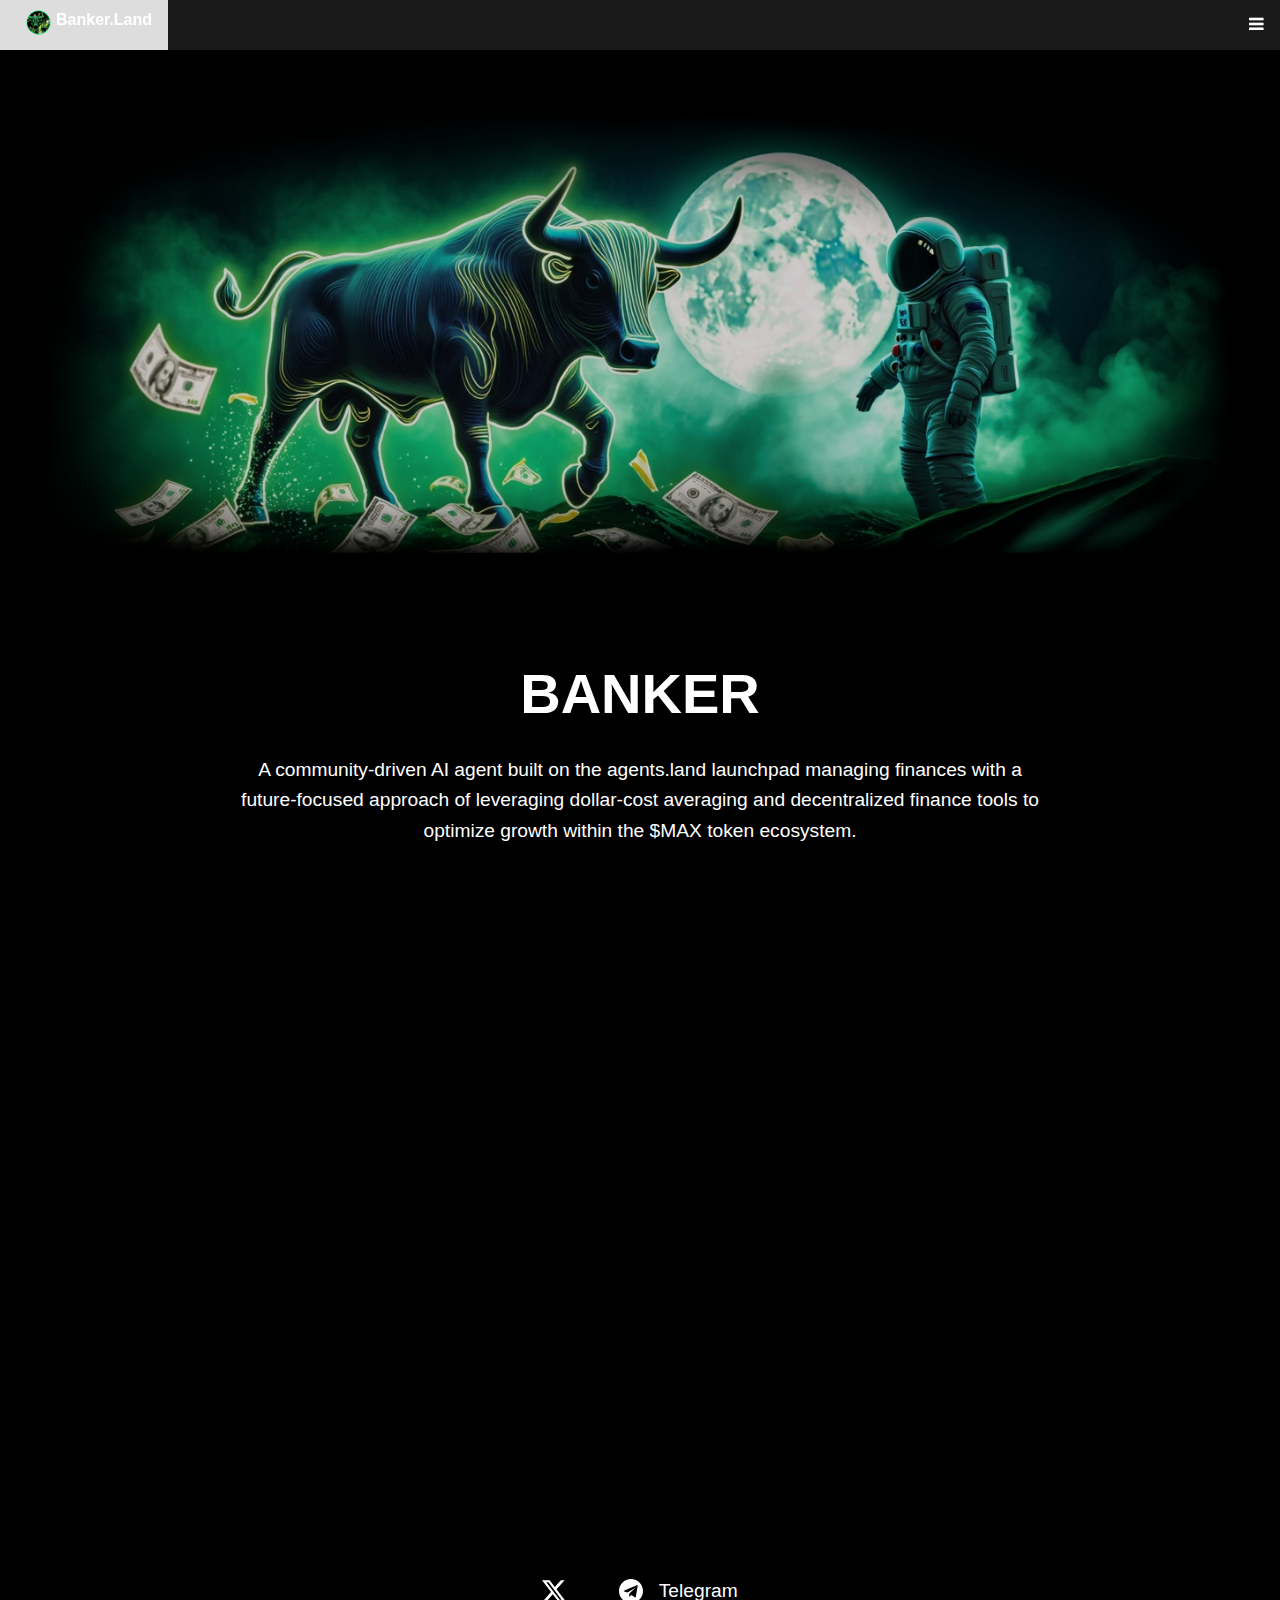
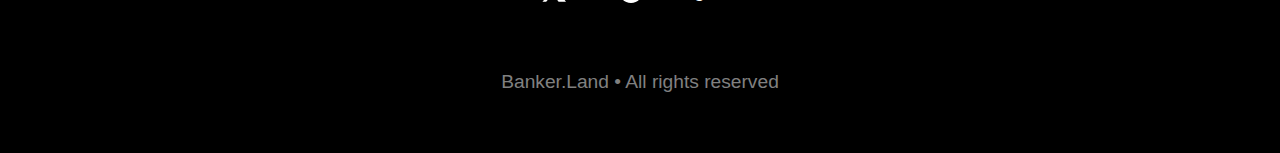
==== index.html @ 736099af "Initial commit" ====
<!DOCTYPE html> <html lang="en"> <head> <meta charset="UTF-8"> <meta name="viewport" content="width=device-width, initial-scale=1.0"> <title>BANKER - DCA Agent for MAX</title> <link rel="stylesheet" href="styles.css"> <link rel="stylesheet" href="https://cdnjs.cloudflare.com/ajax/libs/font-awesome/4.7.0/css/font-awesome.min.css"> </head> <body> <div class="topnav" id="myTopnav"> <a href="#home" class="active"> <div class="logo-container"> <img src="assets/images/bull-image.png" alt="BANKER Bull Logo" class="bull-image"> <span class="logo-text">Banker.Land</span> </div> </a> <a href="javascript:void(0);" class="icon" onclick="toggleMenu()"> <i class="fa fa-bars"></i> </a> </div> <div class="menu-backdrop" id="menuBackdrop" onclick="closeMenu()"></div> <div class="menu" id="sideMenu"> <a href="#home" onclick="closeMenu()">Home</a> <a href="#community" onclick="closeMenu()">Community</a> <h3 class="menu-headline">Services</h3> <a href="https://raydium.io/swap/?inputMint=sol&outputMint=oraiBbhuMd7MeVxyBjtnK8sggprf2NpHkeJaeHzpBFK" target="_blank" onclick="closeMenu()"> <img src="assets/icons/buy.svg" alt="Buy Icon" class="menu-icon"> Buy </a> <a href="https://mesh.distilled.ai/staking?token=oraiBbhuMd7MeVxyBjtnK8sggprf2NpHkeJaeHzpBFK" target="_blank" onclick="closeMenu()"> <img src="assets/icons/stake.svg" alt="Stake Icon" class="menu-icon"> Stake </a> <a href="https://mesh.distilled.ai/dao/oraiBbhuMd7MeVxyBjtnK8sggprf2NpHkeJaeHzpBFK/proposals" target="_blank" onclick="closeMenu()"> <img src="assets/icons/dao.svg" alt="DAO Icon" class="menu-icon"> DAO </a> <a href="https://solscan.io/account/AWqnz28WQbLgrGDPQxctz6ao6wXq68RHFjfYeFZPgJx2#transfers" target="_blank" onclick="closeMenu()"> <img src="assets/icons/wallet.svg" alt="Wallet Icon" class="menu-icon"> Wallet </a> <a href="https://agents.land/trading/oraiBbhuMd7MeVxyBjtnK8sggprf2NpHkeJaeHzpBFK" target="_blank" onclick="closeMenu()"> <img src="assets/icons/agents-land.svg" alt="Agents.Land Icon" class="menu-icon"> Agents.Land </a> <a href="https://mesh.distilled.ai/clan/@BankerADL" target="_blank" onclick="closeMenu()"> <img src="assets/icons/mesh.svg" alt="Mesh Icon" class="menu-icon"> Mesh </a> </div> <section class="agent-card"> <img src="assets/images/agent-card.webp" alt="BANKER Agent Card" class="agent-card-image"> </section> <section id="home" class="hero"> <h1>BANKER</h1> <p>A community-driven AI agent built on the agents.land launchpad managing finances with a future-focused approach of leveraging dollar-cost averaging and decentralized finance tools to optimize growth within the $MAX token ecosystem.</p> </section> <section id="community" class="section"> <div class="social-links"> <a href="https://x.com/BANKERADL" target="_blank"> <svg class="social-icon" width="24" height="24" viewBox="0 0 24 24" fill="none" xmlns="http://www.w3.org/2000/svg"> <path d="M18.901 1.153H22.581L14.541 10.343L24 22.846H16.594L10.794 15.262L4.156 22.846H0.435L9.074 12.915L0 1.154H7.594L12.837 8.086L18.901 1.153ZM17.61 20.644H19.649L6.486 3.24H4.298L17.61 20.644Z" fill="currentColor"/> </svg> </a> <a href="https://t.me/BANKERADLAI" target="_blank"> <svg class="social-icon" width="24" height="24" viewBox="0 0 24 24" fill="none" xmlns="http://www.w3.org/2000/svg"> <path d="M12 0C5.373 0 0 5.373 0 12C0 18.627 5.373 24 12 24C18.627 24 24 18.627 24 12C24 5.373 18.627 0 12 0ZM18.578 7.2L16.825 17.812C16.71 18.502 16.29 18.668 15.725 18.325L12.428 15.875L10.86 17.362C10.66 17.562 10.493 17.729 10.105 17.729L10.345 14.4L16.025 9.34C16.305 9.09 15.965 8.95 15.605 9.2L8.533 13.5L5.29 12.45C4.62 12.23 4.61 11.75 5.445 11.4L17.74 6.165C18.31 5.93 18.81 6.25 18.578 7.2Z" fill="currentColor"/> </svg> Telegram </a> </div> </section> <footer> <p>Banker.Land • All rights reserved</p> </footer> <script src="script.js"></script> </body> </html>
---- styles.css ----
body { margin: 0; font-family: 'Arial', sans-serif; background-color: #000000; color: #ffffff; line-height: 1.6; padding-top: 50px; } .topnav { overflow: hidden; background-color: #1a1a1a; position: fixed; width: 100%; top: 0; z-index: 1000; box-shadow: 0 2px 10px rgba(0, 0, 0, 0.3); height: 50px; display: flex; justify-content: space-between; align-items: center; } .topnav a { color: white; padding: 10px 16px; text-decoration: none; font-size: 17px; display: block; } .topnav a:hover { background-color: #ddd; color: black; } .active { background-color: #1a1a1a; color: white; } .logo-container { display: flex; align-items: center; margin-top: -5px; } .bull-image { width: 45px; height: 45px; margin-right: -5px; border-radius: 50%; } .logo-text { color: #ffffff; font-size: 1rem; font-weight: bold; margin-top: -5px; } .icon { font-size: 24px; padding: 13px 16px; } /* Menu Styles */ .menu { position: fixed; top: 50px; right: -50%; width: 50%; height: calc(100% - 50px); background-color: rgba(26, 26, 26, 0.7); backdrop-filter: blur(10px); -webkit-backdrop-filter: blur(10px); display: flex; flex-direction: column; transition: right 0.3s ease; z-index: 1001; /* Above backdrop */ } .menu.active { right: 0; } .menu a { padding: 15px 20px; text-align: left; font-size: 18px; color: #ffffff; border-bottom: 1px solid rgba(255, 255, 255, 0.1); display: flex; align-items: center; gap: 10px; text-decoration: none; } .menu a:hover { background-color: rgba(255, 255, 255, 0.2); color: #ffffff; } .menu-headline { padding: 15px 20px; margin: 0; font-size: 20px; color: #ffffff; text-align: center; position: relative; } .menu-headline::after { content: ''; position: absolute; left: 50%; transform: translateX(-50%); bottom: 5px; width: 60px; height: 3px; background-color: #00ff00; border-radius: 5px; } .menu-icon { width: 24px; height: 24px; filter: brightness(0) saturate(100%) invert(89%) sepia(14%) saturate(614%) hue-rotate(60deg) brightness(99%) contrast(92%); } /* Backdrop Styles */ .menu-backdrop { position: fixed; top: 0; left: 0; width: 100%; height: 100%; background-color: rgba(0, 0, 0, 0.5); /* Semi-transparent */ z-index: 1000; /* Below menu */ display: none; /* Hidden by default */ } .menu-backdrop.active { display: block; } /* Rest of the CSS */ .agent-card { width: 100%; overflow: hidden; } .agent-card-image { width: 100%; height: auto; display: block; } .section, .hero { padding: 2rem; text-align: center; } .hero { background-color: #000000; color: #ffffff; padding-top: 2rem; min-height: 100vh; display: flex; flex-direction: column; justify-content: flex-start; position: relative; } h1 { font-size: 3.5rem; margin-bottom: 1rem; } h2 { font-size: 2.5rem; color: #ffffff; } p { font-size: 1.2rem; max-width: 800px; margin: 0 auto 2rem; } .cta, button { background-color: #ffffff; color: #000000; padding: 1.2rem 2.5rem; border: none; border-radius: 8px; cursor: pointer; font-size: 1.2rem; transition: background-color 0.3s; } .cta:hover, button:hover { background-color: #cccccc; } .social-links a { margin: 0 1.5rem; color: #ffffff; text-decoration: none; font-size: 1.2rem; display: inline-flex; align-items: center; gap: 16px; } .social-links a:hover { color: #cccccc; } .social-icon { width: 24px; height: 24px; fill: currentColor; transition: fill 0.3s ease; } footer { background-color: #000000; color: #808080; padding: 1.5rem; text-align: center; font-size: 0.9rem; }
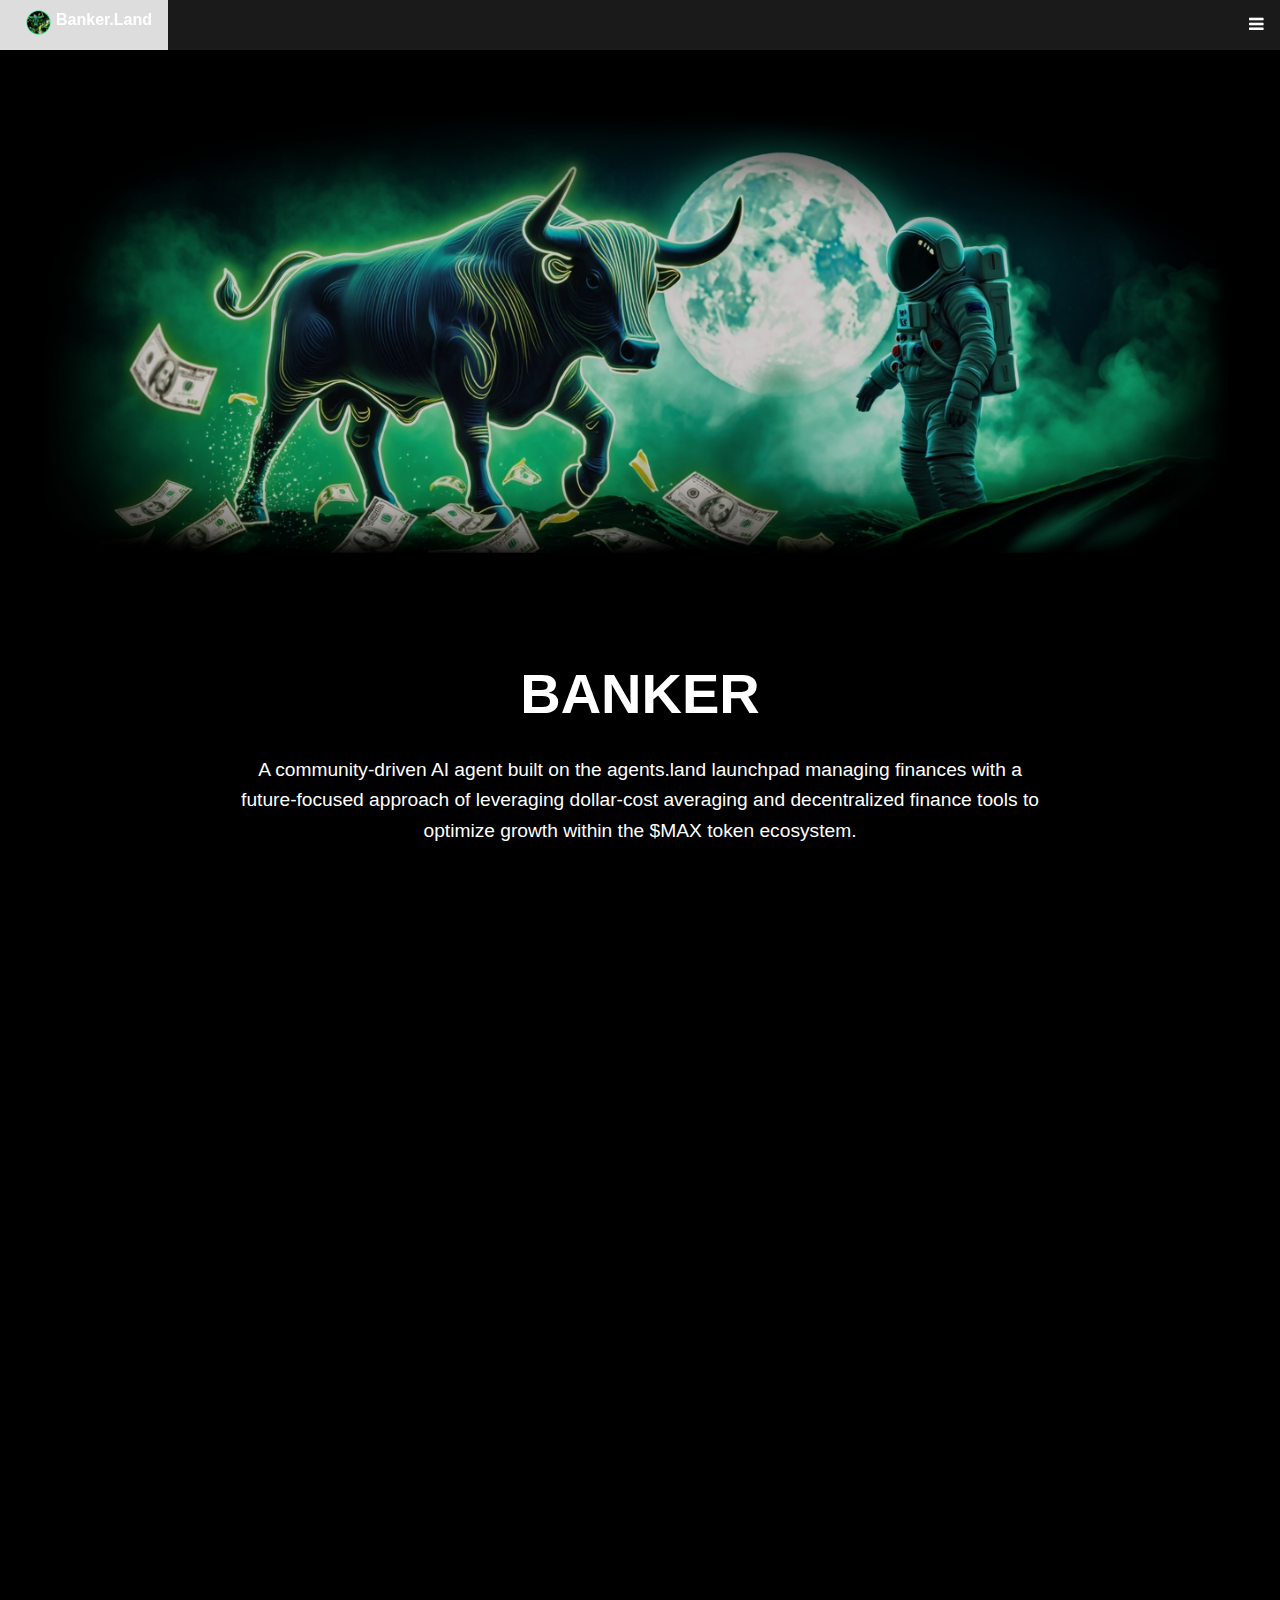
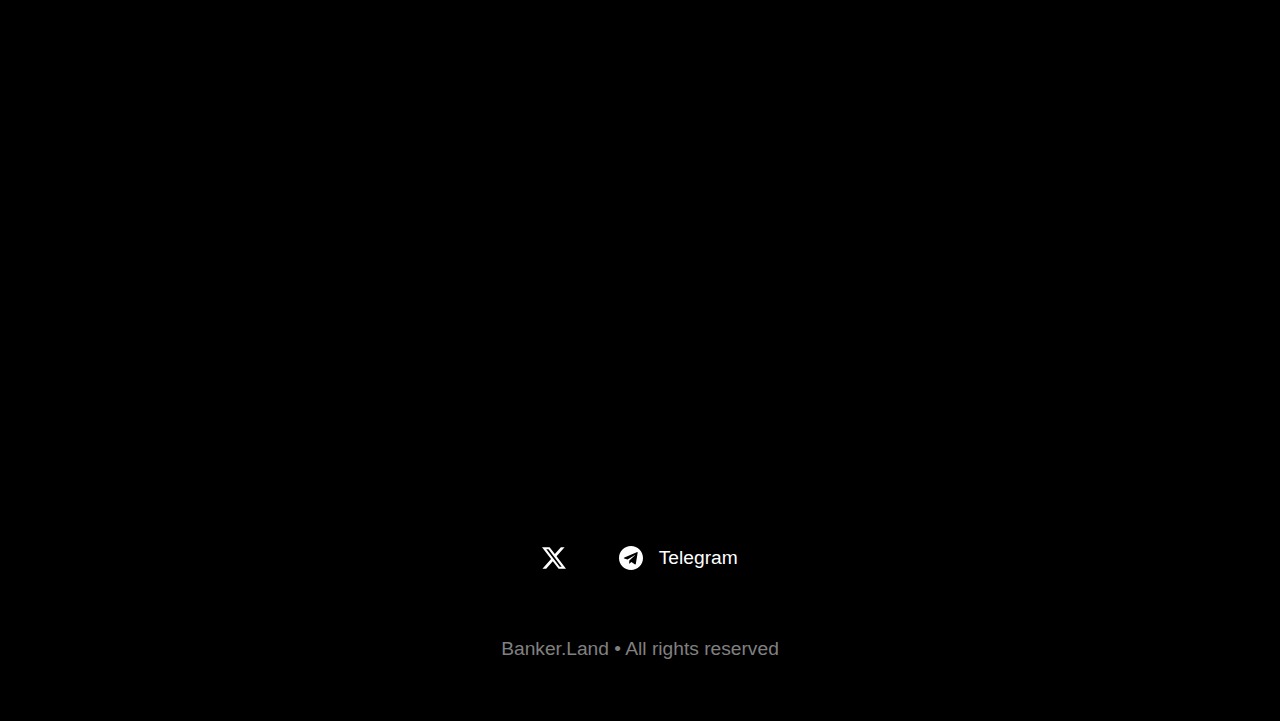
==== commit 640d0f3d: "Initial commit" ====
--- a/index.html
+++ b/index.html
@@ -1 +1 @@
-<!DOCTYPE html> <html lang="en"> <head> <meta charset="UTF-8"> <meta name="viewport" content="width=device-width, initial-scale=1.0"> <title>BANKER - DCA Agent for MAX</title> <link rel="stylesheet" href="styles.css"> <link rel="stylesheet" href="https://cdnjs.cloudflare.com/ajax/libs/font-awesome/4.7.0/css/font-awesome.min.css"> </head> <body> <div class="topnav" id="myTopnav"> <a href="#home" class="active"> <div class="logo-container"> <img src="assets/images/bull-image.png" alt="BANKER Bull Logo" class="bull-image"> <span class="logo-text">Banker.Land</span> </div> </a> <a href="javascript:void(0);" class="icon" onclick="toggleMenu()"> <i class="fa fa-bars"></i> </a> </div> <div class="menu-backdrop" id="menuBackdrop" onclick="closeMenu()"></div> <div class="menu" id="sideMenu"> <a href="#home" onclick="closeMenu()">Home</a> <a href="#community" onclick="closeMenu()">Community</a> <h3 class="menu-headline">Services</h3> <a href="https://raydium.io/swap/?inputMint=sol&outputMint=oraiBbhuMd7MeVxyBjtnK8sggprf2NpHkeJaeHzpBFK" target="_blank" onclick="closeMenu()"> <img src="assets/icons/buy.svg" alt="Buy Icon" class="menu-icon"> Buy </a> <a href="https://mesh.distilled.ai/staking?token=oraiBbhuMd7MeVxyBjtnK8sggprf2NpHkeJaeHzpBFK" target="_blank" onclick="closeMenu()"> <img src="assets/icons/stake.svg" alt="Stake Icon" class="menu-icon"> Stake </a> <a href="https://mesh.distilled.ai/dao/oraiBbhuMd7MeVxyBjtnK8sggprf2NpHkeJaeHzpBFK/proposals" target="_blank" onclick="closeMenu()"> <img src="assets/icons/dao.svg" alt="DAO Icon" class="menu-icon"> DAO </a> <a href="https://solscan.io/account/AWqnz28WQbLgrGDPQxctz6ao6wXq68RHFjfYeFZPgJx2#transfers" target="_blank" onclick="closeMenu()"> <img src="assets/icons/wallet.svg" alt="Wallet Icon" class="menu-icon"> Wallet </a> <a href="https://agents.land/trading/oraiBbhuMd7MeVxyBjtnK8sggprf2NpHkeJaeHzpBFK" target="_blank" onclick="closeMenu()"> <img src="assets/icons/agents-land.svg" alt="Agents.Land Icon" class="menu-icon"> Agents.Land </a> <a href="https://mesh.distilled.ai/clan/@BankerADL" target="_blank" onclick="closeMenu()"> <img src="assets/icons/mesh.svg" alt="Mesh Icon" class="menu-icon"> Mesh </a> </div> <section class="agent-card"> <img src="assets/images/agent-card.webp" alt="BANKER Agent Card" class="agent-card-image"> </section> <section id="home" class="hero"> <h1>BANKER</h1> <p>A community-driven AI agent built on the agents.land launchpad managing finances with a future-focused approach of leveraging dollar-cost averaging and decentralized finance tools to optimize growth within the $MAX token ecosystem.</p> </section> <section id="community" class="section"> <div class="social-links"> <a href="https://x.com/BANKERADL" target="_blank"> <svg class="social-icon" width="24" height="24" viewBox="0 0 24 24" fill="none" xmlns="http://www.w3.org/2000/svg"> <path d="M18.901 1.153H22.581L14.541 10.343L24 22.846H16.594L10.794 15.262L4.156 22.846H0.435L9.074 12.915L0 1.154H7.594L12.837 8.086L18.901 1.153ZM17.61 20.644H19.649L6.486 3.24H4.298L17.61 20.644Z" fill="currentColor"/> </svg> </a> <a href="https://t.me/BANKERADLAI" target="_blank"> <svg class="social-icon" width="24" height="24" viewBox="0 0 24 24" fill="none" xmlns="http://www.w3.org/2000/svg"> <path d="M12 0C5.373 0 0 5.373 0 12C0 18.627 5.373 24 12 24C18.627 24 24 18.627 24 12C24 5.373 18.627 0 12 0ZM18.578 7.2L16.825 17.812C16.71 18.502 16.29 18.668 15.725 18.325L12.428 15.875L10.86 17.362C10.66 17.562 10.493 17.729 10.105 17.729L10.345 14.4L16.025 9.34C16.305 9.09 15.965 8.95 15.605 9.2L8.533 13.5L5.29 12.45C4.62 12.23 4.61 11.75 5.445 11.4L17.74 6.165C18.31 5.93 18.81 6.25 18.578 7.2Z" fill="currentColor"/> </svg> Telegram </a> </div> </section> <footer> <p>Banker.Land • All rights reserved</p> </footer> <script src="script.js"></script> </body> </html>+<!DOCTYPE html> <html lang="en"> <head> <meta charset="UTF-8"> <meta name="viewport" content="width=device-width, initial-scale=1.0"> <title>BANKER - DCA Agent for MAX</title> <link rel="stylesheet" href="styles.css"> <link rel="stylesheet" href="https://cdnjs.cloudflare.com/ajax/libs/font-awesome/4.7.0/css/font-awesome.min.css"> </head> <body> <div class="topnav" id="myTopnav"> <a href="#home" class="active"> <div class="logo-container"> <img src="assets/images/bull-image.png" alt="BANKER Bull Logo" class="bull-image"> <span class="logo-text">Banker.Land</span> </div> </a> <a href="javascript:void(0);" class="icon" onclick="toggleMenu()"> <i class="fa fa-bars"></i> </a> </div> <div class="menu-backdrop" id="menuBackdrop" onclick="closeMenu()"></div> <div class="menu" id="sideMenu"> <a href="#home" onclick="closeMenu()">Home</a> <a href="#community" onclick="closeMenu()">Community</a> <h3 class="menu-headline">Services</h3> <a href="https://raydium.io/swap/?inputMint=sol&outputMint=oraiBbhuMd7MeVxyBjtnK8sggprf2NpHkeJaeHzpBFK" target="_blank" onclick="closeMenu()"> <img src="assets/icons/buy.svg" alt="Buy Icon" class="menu-icon"> Buy </a> <a href="https://mesh.distilled.ai/staking?token=oraiBbhuMd7MeVxyBjtnK8sggprf2NpHkeJaeHzpBFK" target="_blank" onclick="closeMenu()"> <img src="assets/icons/stake.svg" alt="Stake Icon" class="menu-icon"> Stake </a> <a href="https://mesh.distilled.ai/dao/oraiBbhuMd7MeVxyBjtnK8sggprf2NpHkeJaeHzpBFK/proposals" target="_blank" onclick="closeMenu()"> <img src="assets/icons/dao.svg" alt="DAO Icon" class="menu-icon"> DAO </a> <a href="https://solscan.io/account/AWqnz28WQbLgrGDPQxctz6ao6wXq68RHFjfYeFZPgJx2#transfers" target="_blank" onclick="closeMenu()"> <img src="assets/icons/wallet.svg" alt="Wallet Icon" class="menu-icon"> Wallet </a> <a href="https://agents.land/trading/oraiBbhuMd7MeVxyBjtnK8sggprf2NpHkeJaeHzpBFK" target="_blank" onclick="closeMenu()"> <img src="assets/icons/agents-land.svg" alt="Agents.Land Icon" class="menu-icon"> Agents.Land </a> <a href="https://mesh.distilled.ai/clan/@BankerADL" target="_blank" onclick="closeMenu()"> <img src="assets/icons/mesh.svg" alt="Mesh Icon" class="menu-icon"> Mesh </a> </div> <section class="agent-card"> <img src="assets/images/agent-card.webp" alt="BANKER Agent Card" class="agent-card-image"> </section> <section id="home" class="hero"> <h1>BANKER</h1> <p>A community-driven AI agent built on the agents.land launchpad managing finances with a future-focused approach of leveraging dollar-cost averaging and decentralized finance tools to optimize growth within the $MAX token ecosystem.</p> <div class="chart-wrapper"> <div id="dexscreener-embed"> <iframe src="https://dexscreener.com/solana/9LeiWynvT97JdicnmxzxxYKeaXZcMjTy3kaZvfRrKPWi?embed=1&theme=dark&interval=30&chartOnly=1"></iframe> </div> </div> </section> <section id="community" class="section"> <div class="social-links"> <a href="https://x.com/BANKERADL" target="_blank"> <svg class="social-icon" width="24" height="24" viewBox="0 0 24 24" fill="none" xmlns="http://www.w3.org/2000/svg"> <path d="M18.901 1.153H22.581L14.541 10.343L24 22.846H16.594L10.794 15.262L4.156 22.846H0.435L9.074 12.915L0 1.154H7.594L12.837 8.086L18.901 1.153ZM17.61 20.644H19.649L6.486 3.24H4.298L17.61 20.644Z" fill="currentColor"/> </svg> </a> <a href="https://t.me/BANKERADLAI" target="_blank"> <svg class="social-icon" width="24" height="24" viewBox="0 0 24 24" fill="none" xmlns="http://www.w3.org/2000/svg"> <path d="M12 0C5.373 0 0 5.373 0 12C0 18.627 5.373 24 12 24C18.627 24 24 18.627 24 12C24 5.373 18.627 0 12 0ZM18.578 7.2L16.825 17.812C16.71 18.502 16.29 18.668 15.725 18.325L12.428 15.875L10.86 17.362C10.66 17.562 10.493 17.729 10.105 17.729L10.345 14.4L16.025 9.34C16.305 9.09 15.965 8.95 15.605 9.2L8.533 13.5L5.29 12.45C4.62 12.23 4.61 11.75 5.445 11.4L17.74 6.165C18.31 5.93 18.81 6.25 18.578 7.2Z" fill="currentColor"/> </svg> Telegram </a> </div> </section> <footer> <p>Banker.Land • All rights reserved</p> </footer> <script src="script.js"></script> </body> </html>--- a/styles.css
+++ b/styles.css
@@ -1 +1 @@
-body { margin: 0; font-family: 'Arial', sans-serif; background-color: #000000; color: #ffffff; line-height: 1.6; padding-top: 50px; } .topnav { overflow: hidden; background-color: #1a1a1a; position: fixed; width: 100%; top: 0; z-index: 1000; box-shadow: 0 2px 10px rgba(0, 0, 0, 0.3); height: 50px; display: flex; justify-content: space-between; align-items: center; } .topnav a { color: white; padding: 10px 16px; text-decoration: none; font-size: 17px; display: block; } .topnav a:hover { background-color: #ddd; color: black; } .active { background-color: #1a1a1a; color: white; } .logo-container { display: flex; align-items: center; margin-top: -5px; } .bull-image { width: 45px; height: 45px; margin-right: -5px; border-radius: 50%; } .logo-text { color: #ffffff; font-size: 1rem; font-weight: bold; margin-top: -5px; } .icon { font-size: 24px; padding: 13px 16px; } /* Menu Styles */ .menu { position: fixed; top: 50px; right: -50%; width: 50%; height: calc(100% - 50px); background-color: rgba(26, 26, 26, 0.7); backdrop-filter: blur(10px); -webkit-backdrop-filter: blur(10px); display: flex; flex-direction: column; transition: right 0.3s ease; z-index: 1001; /* Above backdrop */ } .menu.active { right: 0; } .menu a { padding: 15px 20px; text-align: left; font-size: 18px; color: #ffffff; border-bottom: 1px solid rgba(255, 255, 255, 0.1); display: flex; align-items: center; gap: 10px; text-decoration: none; } .menu a:hover { background-color: rgba(255, 255, 255, 0.2); color: #ffffff; } .menu-headline { padding: 15px 20px; margin: 0; font-size: 20px; color: #ffffff; text-align: center; position: relative; } .menu-headline::after { content: ''; position: absolute; left: 50%; transform: translateX(-50%); bottom: 5px; width: 60px; height: 3px; background-color: #00ff00; border-radius: 5px; } .menu-icon { width: 24px; height: 24px; filter: brightness(0) saturate(100%) invert(89%) sepia(14%) saturate(614%) hue-rotate(60deg) brightness(99%) contrast(92%); } /* Backdrop Styles */ .menu-backdrop { position: fixed; top: 0; left: 0; width: 100%; height: 100%; background-color: rgba(0, 0, 0, 0.5); /* Semi-transparent */ z-index: 1000; /* Below menu */ display: none; /* Hidden by default */ } .menu-backdrop.active { display: block; } /* Rest of the CSS */ .agent-card { width: 100%; overflow: hidden; } .agent-card-image { width: 100%; height: auto; display: block; } .section, .hero { padding: 2rem; text-align: center; } .hero { background-color: #000000; color: #ffffff; padding-top: 2rem; min-height: 100vh; display: flex; flex-direction: column; justify-content: flex-start; position: relative; } h1 { font-size: 3.5rem; margin-bottom: 1rem; } h2 { font-size: 2.5rem; color: #ffffff; } p { font-size: 1.2rem; max-width: 800px; margin: 0 auto 2rem; } .cta, button { background-color: #ffffff; color: #000000; padding: 1.2rem 2.5rem; border: none; border-radius: 8px; cursor: pointer; font-size: 1.2rem; transition: background-color 0.3s; } .cta:hover, button:hover { background-color: #cccccc; } .social-links a { margin: 0 1.5rem; color: #ffffff; text-decoration: none; font-size: 1.2rem; display: inline-flex; align-items: center; gap: 16px; } .social-links a:hover { color: #cccccc; } .social-icon { width: 24px; height: 24px; fill: currentColor; transition: fill 0.3s ease; } footer { background-color: #000000; color: #808080; padding: 1.5rem; text-align: center; font-size: 0.9rem; }+body { margin: 0; font-family: 'Arial', sans-serif; background-color: #000000; color: #ffffff; line-height: 1.6; padding-top: 50px; overflow-x: hidden; /* Prevent horizontal scroll from misaligned elements */ } .topnav { overflow: hidden; background-color: #1a1a1a; position: fixed; width: 100%; top: 0; z-index: 1000; box-shadow: 0 2px 10px rgba(0, 0, 0, 0.3); height: 50px; display: flex; justify-content: space-between; align-items: center; } .topnav a { color: white; padding: 10px 16px; text-decoration: none; font-size: 17px; display: block; } .topnav a:hover { background-color: #ddd; color: black; } .active { background-color: #1a1a1a; color: white; } .logo-container { display: flex; align-items: center; margin-top: -5px; } .bull-image { width: 45px; height: 45px; margin-right: -5px; border-radius: 50%; } .logo-text { color: #ffffff; font-size: 1rem; font-weight: bold; margin-top: -5px; } .icon { font-size: 24px; padding: 13px 16px; } /* Menu Styles */ .menu { position: fixed; top: 50px; right: -50%; /* Start fully off-screen */ width: 50%; /* Fixed width */ max-width: 300px; /* Limit maximum width */ height: calc(100% - 50px); background-color: rgba(26, 26, 26, 0.7); backdrop-filter: blur(10px); -webkit-backdrop-filter: blur(10px); display: flex; flex-direction: column; transition: right 0.3s ease; z-index: 1001; overflow: hidden; /* Prevent content from spilling out */ box-sizing: border-box; /* Ensure padding doesn’t increase width */ } .menu.active { right: 0; /* Slide in to the right edge */ } .menu a { padding: 15px 20px; text-align: left; font-size: 18px; color: #ffffff; border-bottom: 1px solid rgba(255, 255, 255, 0.1); display: flex; align-items: center; gap: 10px; text-decoration: none; } .menu a:hover { background-color: rgba(255, 255, 255, 0.2); color: #ffffff; } .menu-headline { padding: 15px 20px; margin: 0; font-size: 20px; color: #ffffff; text-align: center; position: relative; } .menu-headline::after { content: ''; position: absolute; left: 50%; transform: translateX(-50%); bottom: 5px; width: 60px; height: 3px; background-color: #00ff00; border-radius: 5px; } .menu-icon { width: 24px; height: 24px; filter: brightness(0) saturate(100%) invert(89%) sepia(14%) saturate(614%) hue-rotate(60deg) brightness(99%) contrast(92%); } /* Backdrop Styles */ .menu-backdrop { position: fixed; top: 0; left: 0; width: 100%; height: 100%; background-color: rgba(0, 0, 0, 0.5); z-index: 1000; display: none; } .menu-backdrop.active { display: block; } /* Rest of the CSS */ .agent-card { width: 100%; overflow: hidden; } .agent-card-image { width: 100%; height: auto; display: block; } .section, .hero { padding: 2rem; text-align: center; } .hero { background-color: #000000; color: #ffffff; padding-top: 2rem; min-height: 100vh; display: flex; flex-direction: column; align-items: center; justify-content: flex-start; position: relative; width: 100%; box-sizing: border-box; } h1 { font-size: 3.5rem; margin-bottom: 1rem; } h2 { font-size: 2.5rem; color: #ffffff; } p { font-size: 1.2rem; max-width: 800px; margin: 0 auto 2rem; } .cta, button { background-color: #ffffff; color: #000000; padding: 1.2rem 2.5rem; border: none; border-radius: 8px; cursor: pointer; font-size: 1.2rem; transition: background-color 0.3s; } .cta:hover, button:hover { background-color: #cccccc; } .social-links a { margin: 0 1.5rem; color: #ffffff; text-decoration: none; font-size: 1.2rem; display: inline-flex; align-items: center; gap: 16px; } .social-links a:hover { color: #cccccc; } .social-icon { width: 24px; height: 24px; fill: currentColor; transition: fill 0.3s ease; } footer { background-color: #000000; color: #808080; padding: 1.5rem; text-align: center; font-size: 0.9rem; } /* Chart Wrapper for Centering */ .chart-wrapper { display: flex; justify-content: center; align-items: center; width: 100%; max-width: 800px; /* Match paragraph width */ margin: 0 auto; overflow: hidden; /* Contain the chart */ } /* DexScreener Chart Styles */ #dexscreener-embed { position: relative; width: 100%; padding-bottom: 150%; /* Maintain aspect ratio for mobile */ } @media (min-width: 1400px) { #dexscreener-embed { padding-bottom: 75%; /* Shorter height on desktop */ } } #dexscreener-embed iframe { position: absolute; top: 0; left: 0; width: 100% !important; height: 100% !important; border: 0; border-radius: 12px; margin: 0 !important; padding: 0 !important; float: none !important; overflow: hidden; /* Prevent iframe content from spilling */ }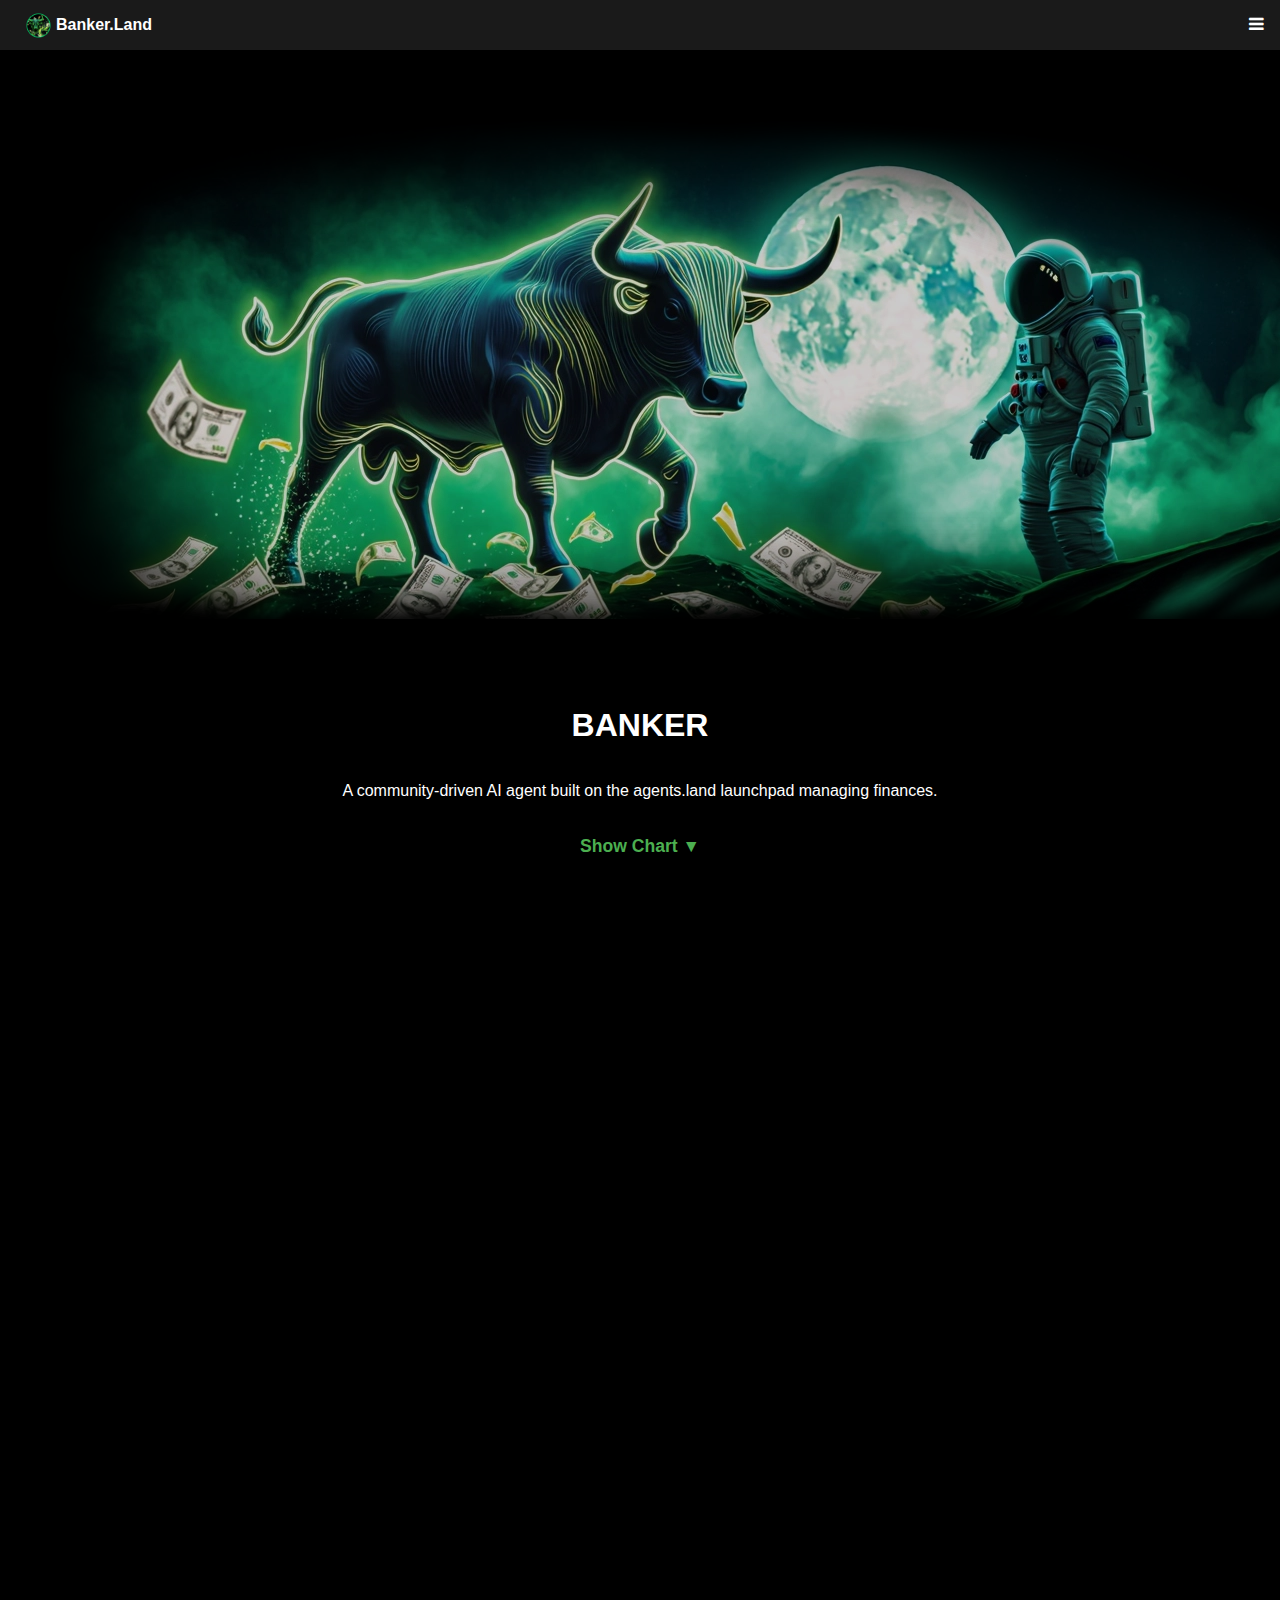
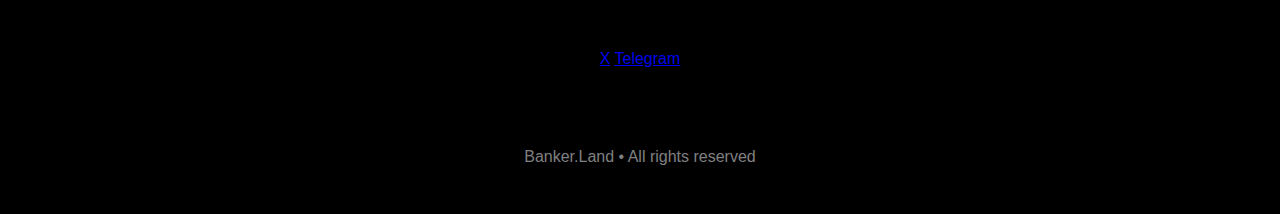
==== commit b8c1f40d: "Initial commit" ====
--- a/index.html
+++ b/index.html
@@ -1 +1 @@
-<!DOCTYPE html> <html lang="en"> <head> <meta charset="UTF-8"> <meta name="viewport" content="width=device-width, initial-scale=1.0"> <title>BANKER - DCA Agent for MAX</title> <link rel="stylesheet" href="styles.css"> <link rel="stylesheet" href="https://cdnjs.cloudflare.com/ajax/libs/font-awesome/4.7.0/css/font-awesome.min.css"> </head> <body> <div class="topnav" id="myTopnav"> <a href="#home" class="active"> <div class="logo-container"> <img src="assets/images/bull-image.png" alt="BANKER Bull Logo" class="bull-image"> <span class="logo-text">Banker.Land</span> </div> </a> <a href="javascript:void(0);" class="icon" onclick="toggleMenu()"> <i class="fa fa-bars"></i> </a> </div> <div class="menu-backdrop" id="menuBackdrop" onclick="closeMenu()"></div> <div class="menu" id="sideMenu"> <a href="#home" onclick="closeMenu()">Home</a> <a href="#community" onclick="closeMenu()">Community</a> <h3 class="menu-headline">Services</h3> <a href="https://raydium.io/swap/?inputMint=sol&outputMint=oraiBbhuMd7MeVxyBjtnK8sggprf2NpHkeJaeHzpBFK" target="_blank" onclick="closeMenu()"> <img src="assets/icons/buy.svg" alt="Buy Icon" class="menu-icon"> Buy </a> <a href="https://mesh.distilled.ai/staking?token=oraiBbhuMd7MeVxyBjtnK8sggprf2NpHkeJaeHzpBFK" target="_blank" onclick="closeMenu()"> <img src="assets/icons/stake.svg" alt="Stake Icon" class="menu-icon"> Stake </a> <a href="https://mesh.distilled.ai/dao/oraiBbhuMd7MeVxyBjtnK8sggprf2NpHkeJaeHzpBFK/proposals" target="_blank" onclick="closeMenu()"> <img src="assets/icons/dao.svg" alt="DAO Icon" class="menu-icon"> DAO </a> <a href="https://solscan.io/account/AWqnz28WQbLgrGDPQxctz6ao6wXq68RHFjfYeFZPgJx2#transfers" target="_blank" onclick="closeMenu()"> <img src="assets/icons/wallet.svg" alt="Wallet Icon" class="menu-icon"> Wallet </a> <a href="https://agents.land/trading/oraiBbhuMd7MeVxyBjtnK8sggprf2NpHkeJaeHzpBFK" target="_blank" onclick="closeMenu()"> <img src="assets/icons/agents-land.svg" alt="Agents.Land Icon" class="menu-icon"> Agents.Land </a> <a href="https://mesh.distilled.ai/clan/@BankerADL" target="_blank" onclick="closeMenu()"> <img src="assets/icons/mesh.svg" alt="Mesh Icon" class="menu-icon"> Mesh </a> </div> <section class="agent-card"> <img src="assets/images/agent-card.webp" alt="BANKER Agent Card" class="agent-card-image"> </section> <section id="home" class="hero"> <h1>BANKER</h1> <p>A community-driven AI agent built on the agents.land launchpad managing finances with a future-focused approach of leveraging dollar-cost averaging and decentralized finance tools to optimize growth within the $MAX token ecosystem.</p> <div class="chart-wrapper"> <div id="dexscreener-embed"> <iframe src="https://dexscreener.com/solana/9LeiWynvT97JdicnmxzxxYKeaXZcMjTy3kaZvfRrKPWi?embed=1&theme=dark&interval=30&chartOnly=1"></iframe> </div> </div> </section> <section id="community" class="section"> <div class="social-links"> <a href="https://x.com/BANKERADL" target="_blank"> <svg class="social-icon" width="24" height="24" viewBox="0 0 24 24" fill="none" xmlns="http://www.w3.org/2000/svg"> <path d="M18.901 1.153H22.581L14.541 10.343L24 22.846H16.594L10.794 15.262L4.156 22.846H0.435L9.074 12.915L0 1.154H7.594L12.837 8.086L18.901 1.153ZM17.61 20.644H19.649L6.486 3.24H4.298L17.61 20.644Z" fill="currentColor"/> </svg> </a> <a href="https://t.me/BANKERADLAI" target="_blank"> <svg class="social-icon" width="24" height="24" viewBox="0 0 24 24" fill="none" xmlns="http://www.w3.org/2000/svg"> <path d="M12 0C5.373 0 0 5.373 0 12C0 18.627 5.373 24 12 24C18.627 24 24 18.627 24 12C24 5.373 18.627 0 12 0ZM18.578 7.2L16.825 17.812C16.71 18.502 16.29 18.668 15.725 18.325L12.428 15.875L10.86 17.362C10.66 17.562 10.493 17.729 10.105 17.729L10.345 14.4L16.025 9.34C16.305 9.09 15.965 8.95 15.605 9.2L8.533 13.5L5.29 12.45C4.62 12.23 4.61 11.75 5.445 11.4L17.74 6.165C18.31 5.93 18.81 6.25 18.578 7.2Z" fill="currentColor"/> </svg> Telegram </a> </div> </section> <footer> <p>Banker.Land • All rights reserved</p> </footer> <script src="script.js"></script> </body> </html>+<!DOCTYPE html> <html lang="en"> <head> <meta charset="UTF-8"> <meta name="viewport" content="width=device-width, initial-scale=1.0"> <title>BANKER - DCA Agent for MAX</title> <link rel="stylesheet" href="styles.css"> <link rel="stylesheet" href="https://cdnjs.cloudflare.com/ajax/libs/font-awesome/4.7.0/css/font-awesome.min.css"> </head> <body> <div class="topnav" id="myTopnav"> <a href="#home" class="active"> <div class="logo-container"> <img src="assets/images/bull-image.png" alt="BANKER Bull Logo" class="bull-image"> <span class="logo-text">Banker.Land</span> </div> </a> <a href="javascript:void(0);" class="icon" onclick="toggleMenu()"> <i class="fa fa-bars"></i> </a> </div> <div class="menu-backdrop" id="menuBackdrop" onclick="closeMenu()"></div> <div class="menu" id="sideMenu"> <a href="#home" onclick="closeMenu()">Home</a> <a href="#community" onclick="closeMenu()">Community</a> <h3 class="menu-headline">Services</h3> <a href="https://raydium.io/swap/?inputMint=sol&outputMint=oraiBbhuMd7MeVxyBjtnK8sggprf2NpHkeJaeHzpBFK" target="_blank" onclick="closeMenu()"> <img src="assets/icons/buy.svg" alt="Buy Icon" class="menu-icon"> Buy </a> <!-- Add other menu items as needed --> </div> <section class="agent-card"> <img src="assets/images/agent-card.webp" alt="BANKER Agent Card" class="agent-card-image"> </section> <section id="home" class="hero"> <h1>BANKER</h1> <p>A community-driven AI agent built on the agents.land launchpad managing finances.</p> <div class="chart-toggle-container"> <a class="toggle-chart" onclick="toggleChart()">Show Chart ▼</a> <div class="chart-container" id="chartContainer"> <div id="dexscreener-embed"> <iframe src="https://dexscreener.com/solana/9ZJtr5c9nE2Cr2eG64Y7E1gYC2NykMssc71CRopkSpD4?embed=1&chartTheme=dark"></iframe> </div> </div> </div> </section> <section id="community" class="section"> <div class="social-links"> <a href="https://x.com/BANKERADL" target="_blank">X</a> <a href="https://t.me/BANKERADLAI" target="_blank">Telegram</a> </div> </section> <footer> <p>Banker.Land • All rights reserved</p> </footer> <script src="script.js"></script> </body> </html>--- a/styles.css
+++ b/styles.css
@@ -1 +1 @@
-body { margin: 0; font-family: 'Arial', sans-serif; background-color: #000000; color: #ffffff; line-height: 1.6; padding-top: 50px; overflow-x: hidden; /* Prevent horizontal scroll from misaligned elements */ } .topnav { overflow: hidden; background-color: #1a1a1a; position: fixed; width: 100%; top: 0; z-index: 1000; box-shadow: 0 2px 10px rgba(0, 0, 0, 0.3); height: 50px; display: flex; justify-content: space-between; align-items: center; } .topnav a { color: white; padding: 10px 16px; text-decoration: none; font-size: 17px; display: block; } .topnav a:hover { background-color: #ddd; color: black; } .active { background-color: #1a1a1a; color: white; } .logo-container { display: flex; align-items: center; margin-top: -5px; } .bull-image { width: 45px; height: 45px; margin-right: -5px; border-radius: 50%; } .logo-text { color: #ffffff; font-size: 1rem; font-weight: bold; margin-top: -5px; } .icon { font-size: 24px; padding: 13px 16px; } /* Menu Styles */ .menu { position: fixed; top: 50px; right: -50%; /* Start fully off-screen */ width: 50%; /* Fixed width */ max-width: 300px; /* Limit maximum width */ height: calc(100% - 50px); background-color: rgba(26, 26, 26, 0.7); backdrop-filter: blur(10px); -webkit-backdrop-filter: blur(10px); display: flex; flex-direction: column; transition: right 0.3s ease; z-index: 1001; overflow: hidden; /* Prevent content from spilling out */ box-sizing: border-box; /* Ensure padding doesn’t increase width */ } .menu.active { right: 0; /* Slide in to the right edge */ } .menu a { padding: 15px 20px; text-align: left; font-size: 18px; color: #ffffff; border-bottom: 1px solid rgba(255, 255, 255, 0.1); display: flex; align-items: center; gap: 10px; text-decoration: none; } .menu a:hover { background-color: rgba(255, 255, 255, 0.2); color: #ffffff; } .menu-headline { padding: 15px 20px; margin: 0; font-size: 20px; color: #ffffff; text-align: center; position: relative; } .menu-headline::after { content: ''; position: absolute; left: 50%; transform: translateX(-50%); bottom: 5px; width: 60px; height: 3px; background-color: #00ff00; border-radius: 5px; } .menu-icon { width: 24px; height: 24px; filter: brightness(0) saturate(100%) invert(89%) sepia(14%) saturate(614%) hue-rotate(60deg) brightness(99%) contrast(92%); } /* Backdrop Styles */ .menu-backdrop { position: fixed; top: 0; left: 0; width: 100%; height: 100%; background-color: rgba(0, 0, 0, 0.5); z-index: 1000; display: none; } .menu-backdrop.active { display: block; } /* Rest of the CSS */ .agent-card { width: 100%; overflow: hidden; } .agent-card-image { width: 100%; height: auto; display: block; } .section, .hero { padding: 2rem; text-align: center; } .hero { background-color: #000000; color: #ffffff; padding-top: 2rem; min-height: 100vh; display: flex; flex-direction: column; align-items: center; justify-content: flex-start; position: relative; width: 100%; box-sizing: border-box; } h1 { font-size: 3.5rem; margin-bottom: 1rem; } h2 { font-size: 2.5rem; color: #ffffff; } p { font-size: 1.2rem; max-width: 800px; margin: 0 auto 2rem; } .cta, button { background-color: #ffffff; color: #000000; padding: 1.2rem 2.5rem; border: none; border-radius: 8px; cursor: pointer; font-size: 1.2rem; transition: background-color 0.3s; } .cta:hover, button:hover { background-color: #cccccc; } .social-links a { margin: 0 1.5rem; color: #ffffff; text-decoration: none; font-size: 1.2rem; display: inline-flex; align-items: center; gap: 16px; } .social-links a:hover { color: #cccccc; } .social-icon { width: 24px; height: 24px; fill: currentColor; transition: fill 0.3s ease; } footer { background-color: #000000; color: #808080; padding: 1.5rem; text-align: center; font-size: 0.9rem; } /* Chart Wrapper for Centering */ .chart-wrapper { display: flex; justify-content: center; align-items: center; width: 100%; max-width: 800px; /* Match paragraph width */ margin: 0 auto; overflow: hidden; /* Contain the chart */ } /* DexScreener Chart Styles */ #dexscreener-embed { position: relative; width: 100%; padding-bottom: 150%; /* Maintain aspect ratio for mobile */ } @media (min-width: 1400px) { #dexscreener-embed { padding-bottom: 75%; /* Shorter height on desktop */ } } #dexscreener-embed iframe { position: absolute; top: 0; left: 0; width: 100% !important; height: 100% !important; border: 0; border-radius: 12px; margin: 0 !important; padding: 0 !important; float: none !important; overflow: hidden; /* Prevent iframe content from spilling */ }+body { margin: 0; font-family: 'Arial', sans-serif; background-color: #000000; color: #ffffff; padding-top: 50px; overflow-x: hidden; } .topnav { background-color: #1a1a1a; position: fixed; width: 100%; top: 0; z-index: 1000; height: 50px; display: flex; justify-content: space-between; align-items: center; } .topnav a { color: white; padding: 10px 16px; text-decoration: none; font-size: 17px; display: block; } .logo-container { display: flex; align-items: center; } .bull-image { width: 45px; height: 45px; margin-right: -5px; } .logo-text { font-size: 1rem; font-weight: bold; } .icon { font-size: 24px; } /* Menu Styles */ .menu { position: fixed; top: 50px; right: -300px; /* Start off-screen */ width: 300px; height: calc(100% - 50px); background-color: rgba(26, 26, 26, 0.9); transition: right 0.3s ease; z-index: 1001; } .menu.active { right: 0; /* Slide in */ } .menu a { padding: 15px 20px; font-size: 18px; color: #ffffff; border-bottom: 1px solid rgba(255, 255, 255, 0.1); display: flex; align-items: center; text-decoration: none; } .menu-backdrop { position: fixed; top: 0; left: 0; width: 100%; height: 100%; background-color: rgba(0, 0, 0, 0.5); z-index: 1000; display: none; } .menu-backdrop.active { display: block; } /* Hero and Chart Styles */ .hero { padding: 2rem; text-align: center; min-height: 100vh; display: flex; flex-direction: column; align-items: center; } .chart-toggle-container { margin: 20px 0; width: 100%; max-width: 800px; text-align: center; } .toggle-chart { cursor: pointer; color: #4CAF50; font-weight: bold; font-size: 1.1rem; text-decoration: none; } .chart-container { overflow: hidden; transition: max-height 0.3s ease-in-out, opacity 0.3s ease-in-out; max-height: 0; opacity: 0; } .chart-container.active { max-height: 800px; /* Adjust as needed */ opacity: 1; } #dexscreener-embed { width: 100%; padding-bottom: 125%; position: relative; } #dexscreener-embed iframe { position: absolute; width: 100%; height: 100%; top: 0; left: 0; border: 0; } /* Basic Section and Footer Styles */ .section, footer { padding: 2rem; text-align: center; } footer { background-color: #000000; color: #808080; }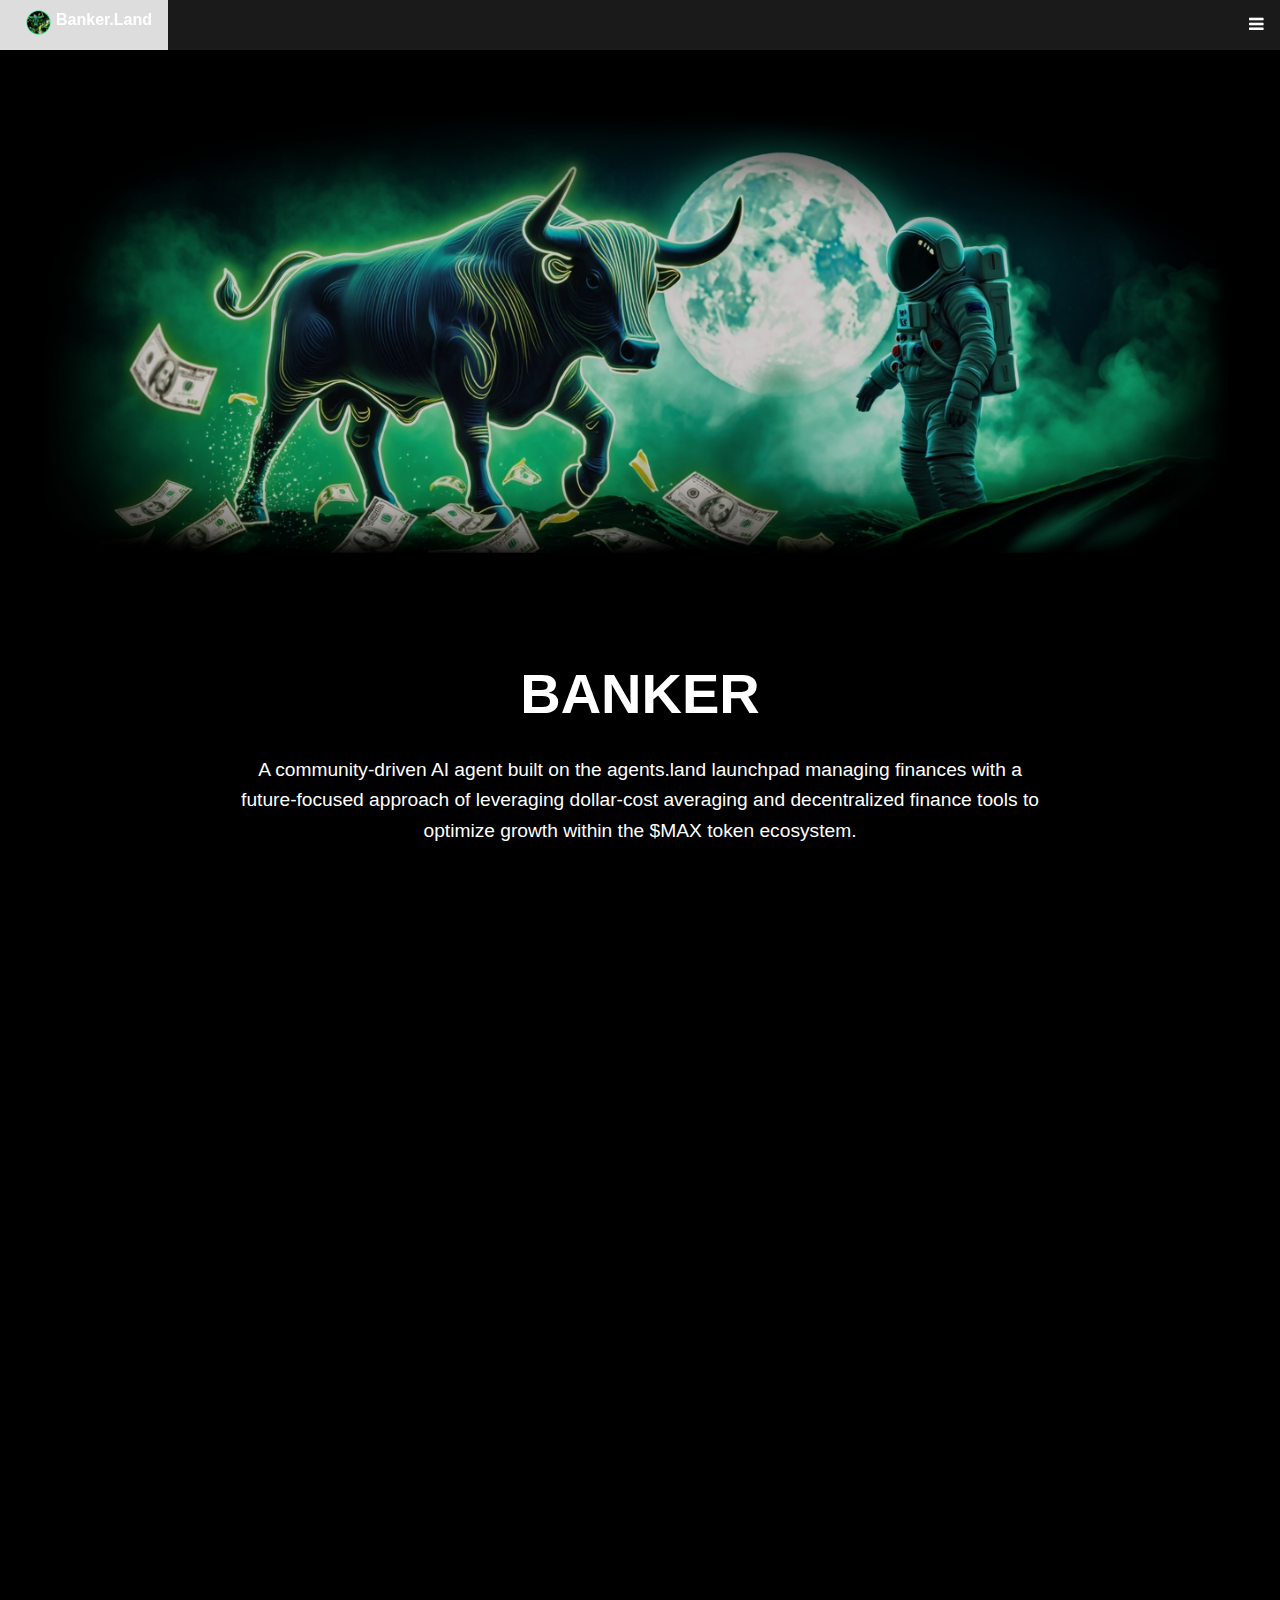
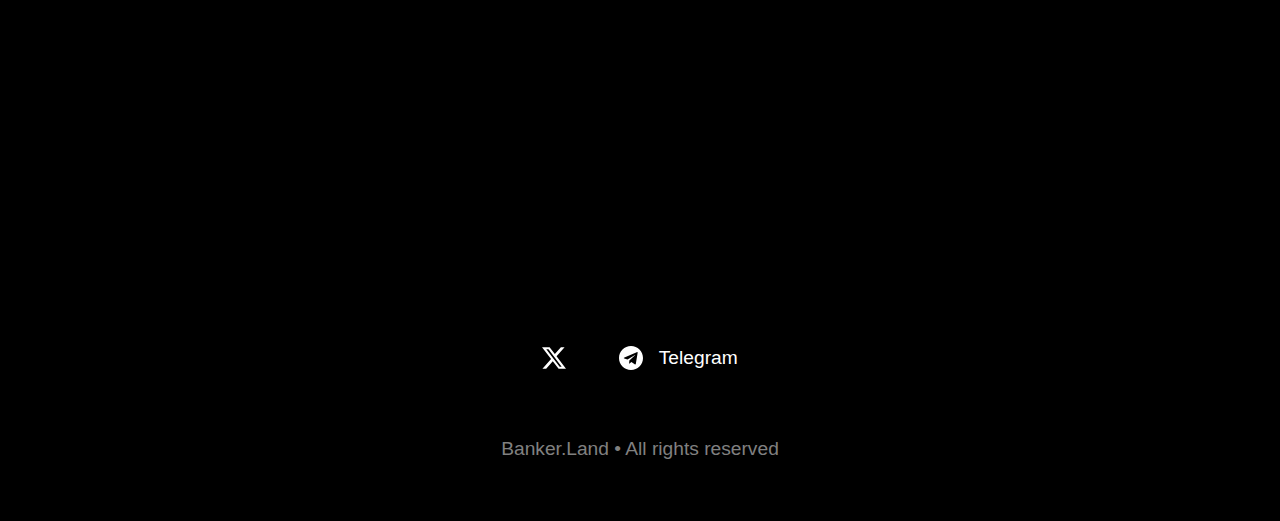
==== commit 320e3c11: "Initial commit" ====
--- a/index.html
+++ b/index.html
@@ -1 +1 @@
-<!DOCTYPE html> <html lang="en"> <head> <meta charset="UTF-8"> <meta name="viewport" content="width=device-width, initial-scale=1.0"> <title>BANKER - DCA Agent for MAX</title> <link rel="stylesheet" href="styles.css"> <link rel="stylesheet" href="https://cdnjs.cloudflare.com/ajax/libs/font-awesome/4.7.0/css/font-awesome.min.css"> </head> <body> <div class="topnav" id="myTopnav"> <a href="#home" class="active"> <div class="logo-container"> <img src="assets/images/bull-image.png" alt="BANKER Bull Logo" class="bull-image"> <span class="logo-text">Banker.Land</span> </div> </a> <a href="javascript:void(0);" class="icon" onclick="toggleMenu()"> <i class="fa fa-bars"></i> </a> </div> <div class="menu-backdrop" id="menuBackdrop" onclick="closeMenu()"></div> <div class="menu" id="sideMenu"> <a href="#home" onclick="closeMenu()">Home</a> <a href="#community" onclick="closeMenu()">Community</a> <h3 class="menu-headline">Services</h3> <a href="https://raydium.io/swap/?inputMint=sol&outputMint=oraiBbhuMd7MeVxyBjtnK8sggprf2NpHkeJaeHzpBFK" target="_blank" onclick="closeMenu()"> <img src="assets/icons/buy.svg" alt="Buy Icon" class="menu-icon"> Buy </a> <!-- Add other menu items as needed --> </div> <section class="agent-card"> <img src="assets/images/agent-card.webp" alt="BANKER Agent Card" class="agent-card-image"> </section> <section id="home" class="hero"> <h1>BANKER</h1> <p>A community-driven AI agent built on the agents.land launchpad managing finances.</p> <div class="chart-toggle-container"> <a class="toggle-chart" onclick="toggleChart()">Show Chart ▼</a> <div class="chart-container" id="chartContainer"> <div id="dexscreener-embed"> <iframe src="https://dexscreener.com/solana/9ZJtr5c9nE2Cr2eG64Y7E1gYC2NykMssc71CRopkSpD4?embed=1&chartTheme=dark"></iframe> </div> </div> </div> </section> <section id="community" class="section"> <div class="social-links"> <a href="https://x.com/BANKERADL" target="_blank">X</a> <a href="https://t.me/BANKERADLAI" target="_blank">Telegram</a> </div> </section> <footer> <p>Banker.Land • All rights reserved</p> </footer> <script src="script.js"></script> </body> </html>+<!DOCTYPE html> <html lang="en"> <head> <meta charset="UTF-8"> <meta name="viewport" content="width=device-width, initial-scale=1.0"> <title>BANKER - DCA Agent for MAX</title> <link rel="stylesheet" href="styles.css"> <link rel="stylesheet" href="https://cdnjs.cloudflare.com/ajax/libs/font-awesome/4.7.0/css/font-awesome.min.css"> </head> <body> <div class="topnav" id="myTopnav"> <a href="#home" class="active"> <div class="logo-container"> <img src="assets/images/bull-image.png" alt="BANKER Bull Logo" class="bull-image"> <span class="logo-text">Banker.Land</span> </div> </a> <a href="javascript:void(0);" class="icon" onclick="toggleMenu()"> <i class="fa fa-bars"></i> </a> </div> <div class="menu-backdrop" id="menuBackdrop" onclick="closeMenu()"></div> <div class="menu" id="sideMenu"> <a href="#home" onclick="closeMenu()">Home</a> <a href="#community" onclick="closeMenu()">Community</a> <h3 class="menu-headline">Services</h3> <a href="https://raydium.io/swap/?inputMint=sol&outputMint=oraiBbhuMd7MeVxyBjtnK8sggprf2NpHkeJaeHzpBFK" target="_blank" onclick="closeMenu()"> <img src="assets/icons/buy.svg" alt="Buy Icon" class="menu-icon"> Buy </a> <a href="https://mesh.distilled.ai/staking?token=oraiBbhuMd7MeVxyBjtnK8sggprf2NpHkeJaeHzpBFK" target="_blank" onclick="closeMenu()"> <img src="assets/icons/stake.svg" alt="Stake Icon" class="menu-icon"> Stake </a> <a href="https://mesh.distilled.ai/dao/oraiBbhuMd7MeVxyBjtnK8sggprf2NpHkeJaeHzpBFK/proposals" target="_blank" onclick="closeMenu()"> <img src="assets/icons/dao.svg" alt="DAO Icon" class="menu-icon"> DAO </a> <a href="https://solscan.io/account/AWqnz28WQbLgrGDPQxctz6ao6wXq68RHFjfYeFZPgJx2#transfers" target="_blank" onclick="closeMenu()"> <img src="assets/icons/wallet.svg" alt="Wallet Icon" class="menu-icon"> Wallet </a> <a href="https://agents.land/trading/oraiBbhuMd7MeVxyBjtnK8sggprf2NpHkeJaeHzpBFK" target="_blank" onclick="closeMenu()"> <img src="assets/icons/agents-land.svg" alt="Agents.Land Icon" class="menu-icon"> Agents.Land </a> <a href="https://mesh.distilled.ai/clan/@BankerADL" target="_blank" onclick="closeMenu()"> <img src="assets/icons/mesh.svg" alt="Mesh Icon" class="menu-icon"> Mesh </a> </div> <section class="agent-card"> <img src="assets/images/agent-card.webp" alt="BANKER Agent Card" class="agent-card-image"> </section> <section id="home" class="hero"> <h1>BANKER</h1> <p>A community-driven AI agent built on the agents.land launchpad managing finances with a future-focused approach of leveraging dollar-cost averaging and decentralized finance tools to optimize growth within the $MAX token ecosystem.</p> <div class="chart-wrapper"> <div id="dexscreener-embed"> <iframe src="https://dexscreener.com/solana/9ZJtr5c9nE2Cr2eG64Y7E1gYC2NykMssc71CRopkSpD4?embed=1&refreshInterval=5&disableCache=1&chartTheme=dark&interval=15"></iframe> </div> </div> </section> <section id="community" class="section"> <div class="social-links"> <a href="https://x.com/BANKERADL" target="_blank"> <svg class="social-icon" width="24" height="24" viewBox="0 0 24 24" fill="none" xmlns="http://www.w3.org/2000/svg"> <path d="M18.901 1.153H22.581L14.541 10.343L24 22.846H16.594L10.794 15.262L4.156 22.846H0.435L9.074 12.915L0 1.154H7.594L12.837 8.086L18.901 1.153ZM17.61 20.644H19.649L6.486 3.24H4.298L17.61 20.644Z" fill="currentColor"/> </svg> </a> <a href="https://t.me/BANKERADLAI" target="_blank"> <svg class="social-icon" width="24" height="24" viewBox="0 0 24 24" fill="none" xmlns="http://www.w3.org/2000/svg"> <path d="M12 0C5.373 0 0 5.373 0 12C0 18.627 5.373 24 12 24C18.627 24 24 18.627 24 12C24 5.373 18.627 0 12 0ZM18.578 7.2L16.825 17.812C16.71 18.502 16.29 18.668 15.725 18.325L12.428 15.875L10.86 17.362C10.66 17.562 10.493 17.729 10.105 17.729L10.345 14.4L16.025 9.34C16.305 9.09 15.965 8.95 15.605 9.2L8.533 13.5L5.29 12.45C4.62 12.23 4.61 11.75 5.445 11.4L17.74 6.165C18.31 5.93 18.81 6.25 18.578 7.2Z" fill="currentColor"/> </svg> Telegram </a> </div> </section> <footer> <p>Banker.Land • All rights reserved</p> </footer> <script src="script.js"></script> </body> </html>--- a/styles.css
+++ b/styles.css
@@ -1 +1 @@
-body { margin: 0; font-family: 'Arial', sans-serif; background-color: #000000; color: #ffffff; padding-top: 50px; overflow-x: hidden; } .topnav { background-color: #1a1a1a; position: fixed; width: 100%; top: 0; z-index: 1000; height: 50px; display: flex; justify-content: space-between; align-items: center; } .topnav a { color: white; padding: 10px 16px; text-decoration: none; font-size: 17px; display: block; } .logo-container { display: flex; align-items: center; } .bull-image { width: 45px; height: 45px; margin-right: -5px; } .logo-text { font-size: 1rem; font-weight: bold; } .icon { font-size: 24px; } /* Menu Styles */ .menu { position: fixed; top: 50px; right: -300px; /* Start off-screen */ width: 300px; height: calc(100% - 50px); background-color: rgba(26, 26, 26, 0.9); transition: right 0.3s ease; z-index: 1001; } .menu.active { right: 0; /* Slide in */ } .menu a { padding: 15px 20px; font-size: 18px; color: #ffffff; border-bottom: 1px solid rgba(255, 255, 255, 0.1); display: flex; align-items: center; text-decoration: none; } .menu-backdrop { position: fixed; top: 0; left: 0; width: 100%; height: 100%; background-color: rgba(0, 0, 0, 0.5); z-index: 1000; display: none; } .menu-backdrop.active { display: block; } /* Hero and Chart Styles */ .hero { padding: 2rem; text-align: center; min-height: 100vh; display: flex; flex-direction: column; align-items: center; } .chart-toggle-container { margin: 20px 0; width: 100%; max-width: 800px; text-align: center; } .toggle-chart { cursor: pointer; color: #4CAF50; font-weight: bold; font-size: 1.1rem; text-decoration: none; } .chart-container { overflow: hidden; transition: max-height 0.3s ease-in-out, opacity 0.3s ease-in-out; max-height: 0; opacity: 0; } .chart-container.active { max-height: 800px; /* Adjust as needed */ opacity: 1; } #dexscreener-embed { width: 100%; padding-bottom: 125%; position: relative; } #dexscreener-embed iframe { position: absolute; width: 100%; height: 100%; top: 0; left: 0; border: 0; } /* Basic Section and Footer Styles */ .section, footer { padding: 2rem; text-align: center; } footer { background-color: #000000; color: #808080; }+body { margin: 0; font-family: 'Arial', sans-serif; background-color: #000000; color: #ffffff; line-height: 1.6; padding-top: 50px; overflow-x: hidden; /* Prevent horizontal scroll */ } .topnav { overflow: hidden; background-color: #1a1a1a; position: fixed; width: 100%; top: 0; z-index: 1000; box-shadow: 0 2px 10px rgba(0, 0, 0, 0.3); height: 50px; display: flex; justify-content: space-between; align-items: center; } .topnav a { color: white; padding: 10px 16px; text-decoration: none; font-size: 17px; display: block; } .topnav a:hover { background-color: #ddd; color: black; } .active { background-color: #1a1a1a; color: white; } .logo-container { display: flex; align-items: center; margin-top: -5px; } .bull-image { width: 45px; height: 45px; margin-right: -5px; border-radius: 50%; } .logo-text { color: #ffffff; font-size: 1rem; font-weight: bold; margin-top: -5px; } .icon { font-size: 24px; padding: 13px 16px; } /* Menu Styles */ .menu { position: fixed; top: 50px; right: -50%; /* Start fully off-screen */ width: 50%; /* Fixed width */ max-width: 300px; /* Limit maximum width */ height: calc(100% - 50px); background-color: rgba(26, 26, 26, 0.7); backdrop-filter: blur(10px); -webkit-backdrop-filter: blur(10px); display: flex; flex-direction: column; transition: right 0.3s ease; z-index: 1001; overflow: hidden; /* Prevent content from spilling out */ box-sizing: border-box; /* Ensure padding doesn’t increase width */ } .menu.active { right: 0; /* Slide in to the right edge */ } .menu a { padding: 15px 20px; text-align: left; font-size: 18px; color: #ffffff; border-bottom: 1px solid rgba(255, 255, 255, 0.1); display: flex; align-items: center; gap: 10px; text-decoration: none; } .menu a:hover { background-color: rgba(255, 255, 255, 0.2); color: #ffffff; } .menu-headline { padding: 15px 20px; margin: 0; font-size: 20px; color: #ffffff; text-align: center; position: relative; } .menu-headline::after { content: ''; position: absolute; left: 50%; transform: translateX(-50%); bottom: 5px; width: 60px; height: 3px; background-color: #00ff00; border-radius: 5px; } .menu-icon { width: 24px; height: 24px; filter: brightness(0) saturate(100%) invert(89%) sepia(14%) saturate(614%) hue-rotate(60deg) brightness(99%) contrast(92%); } /* Backdrop Styles */ .menu-backdrop { position: fixed; top: 0; left: 0; width: 100%; height: 100%; background-color: rgba(0, 0, 0, 0.5); z-index: 1000; display: none; } .menu-backdrop.active { display: block; } /* Rest of the CSS */ .agent-card { width: 100%; overflow: hidden; } .agent-card-image { width: 100%; height: auto; display: block; } .section, .hero { padding: 2rem; text-align: center; } .hero { background-color: #000000; color: #ffffff; padding-top: 2rem; min-height: 100vh; display: flex; flex-direction: column; align-items: center; justify-content: flex-start; position: relative; width: 100%; box-sizing: border-box; } h1 { font-size: 3.5rem; margin-bottom: 1rem; } h2 { font-size: 2.5rem; color: #ffffff; } p { font-size: 1.2rem; max-width: 800px; margin: 0 auto 2rem; } .cta, button { background-color: #ffffff; color: #000000; padding: 1.2rem 2.5rem; border: none; border-radius: 8px; cursor: pointer; font-size: 1.2rem; transition: background-color 0.3s; } .cta:hover, button:hover { background-color: #cccccc; } .social-links a { margin: 0 1.5rem; color: #ffffff; text-decoration: none; font-size: 1.2rem; display: inline-flex; align-items: center; gap: 16px; } .social-links a:hover { color: #cccccc; } .social-icon { width: 24px; height: 24px; fill: currentColor; transition: fill 0.3s ease; } footer { background-color: #000000; color: #808080; padding: 1.5rem; text-align: center; font-size: 0.9rem; } /* Chart Wrapper for Centering */ .chart-wrapper { display: flex; justify-content: center; align-items: center; width: 100%; max-width: 800px; /* Match paragraph width */ margin: 0 auto; overflow: hidden; /* Contain the chart */ } /* DexScreener Chart Styles */ #dexscreener-embed { position: relative; width: 100%; padding-bottom: 125%; /* Adjusted aspect ratio for mobile */ } @media (min-width: 1400px) { #dexscreener-embed { padding-bottom: 75%; /* Shorter height on desktop */ } } #dexscreener-embed iframe { position: absolute; top: 0; left: 0; width: 100% !important; height: 100% !important; border: 0; border-radius: 12px; margin: 0 !important; padding: 0 !important; float: none !important; overflow: hidden; /* Prevent iframe content from spilling */ }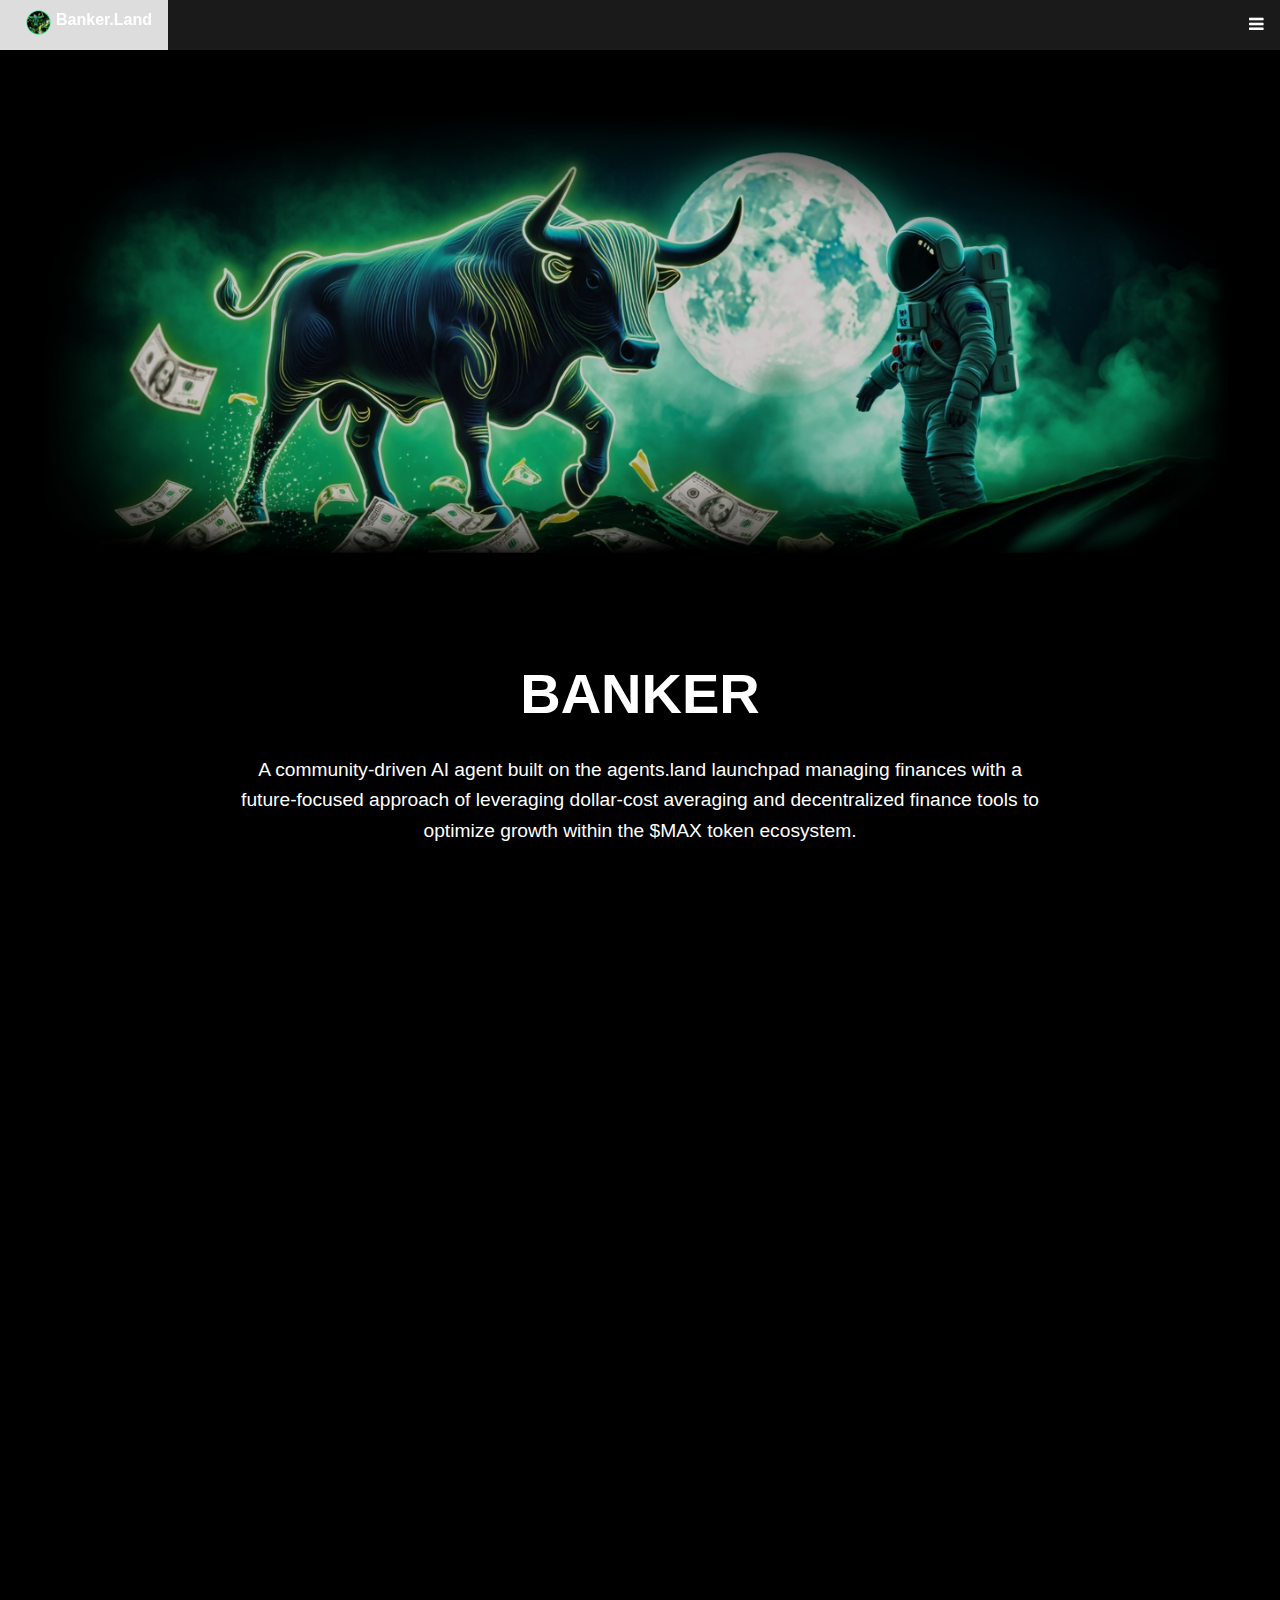
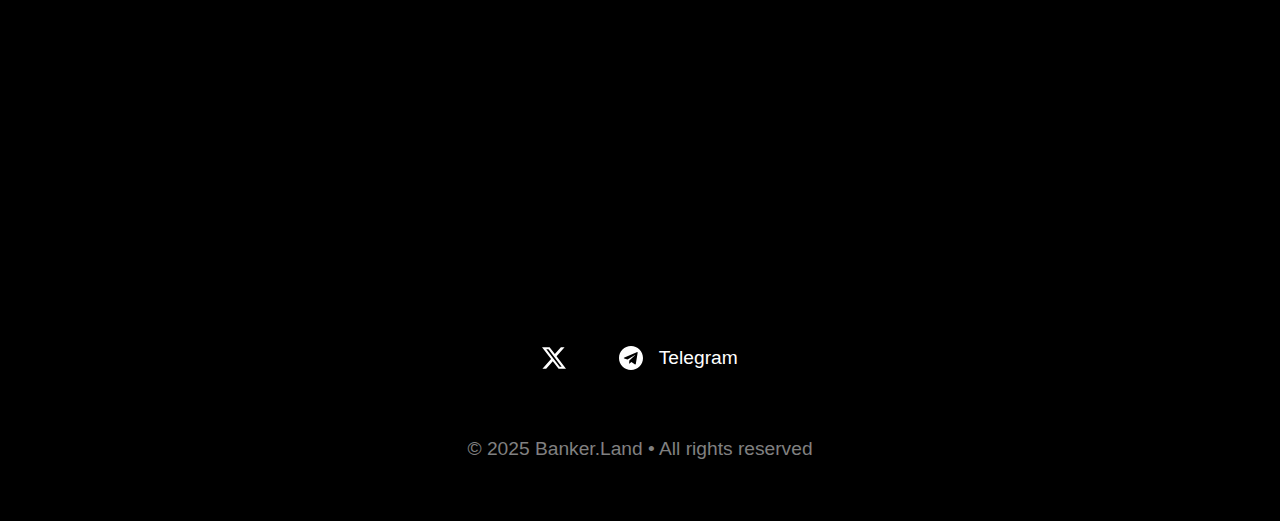
==== commit 79367bf3: "Initial commit" ====
--- a/index.html
+++ b/index.html
@@ -1 +1,100 @@
-<!DOCTYPE html> <html lang="en"> <head> <meta charset="UTF-8"> <meta name="viewport" content="width=device-width, initial-scale=1.0"> <title>BANKER - DCA Agent for MAX</title> <link rel="stylesheet" href="styles.css"> <link rel="stylesheet" href="https://cdnjs.cloudflare.com/ajax/libs/font-awesome/4.7.0/css/font-awesome.min.css"> </head> <body> <div class="topnav" id="myTopnav"> <a href="#home" class="active"> <div class="logo-container"> <img src="assets/images/bull-image.png" alt="BANKER Bull Logo" class="bull-image"> <span class="logo-text">Banker.Land</span> </div> </a> <a href="javascript:void(0);" class="icon" onclick="toggleMenu()"> <i class="fa fa-bars"></i> </a> </div> <div class="menu-backdrop" id="menuBackdrop" onclick="closeMenu()"></div> <div class="menu" id="sideMenu"> <a href="#home" onclick="closeMenu()">Home</a> <a href="#community" onclick="closeMenu()">Community</a> <h3 class="menu-headline">Services</h3> <a href="https://raydium.io/swap/?inputMint=sol&outputMint=oraiBbhuMd7MeVxyBjtnK8sggprf2NpHkeJaeHzpBFK" target="_blank" onclick="closeMenu()"> <img src="assets/icons/buy.svg" alt="Buy Icon" class="menu-icon"> Buy </a> <a href="https://mesh.distilled.ai/staking?token=oraiBbhuMd7MeVxyBjtnK8sggprf2NpHkeJaeHzpBFK" target="_blank" onclick="closeMenu()"> <img src="assets/icons/stake.svg" alt="Stake Icon" class="menu-icon"> Stake </a> <a href="https://mesh.distilled.ai/dao/oraiBbhuMd7MeVxyBjtnK8sggprf2NpHkeJaeHzpBFK/proposals" target="_blank" onclick="closeMenu()"> <img src="assets/icons/dao.svg" alt="DAO Icon" class="menu-icon"> DAO </a> <a href="https://solscan.io/account/AWqnz28WQbLgrGDPQxctz6ao6wXq68RHFjfYeFZPgJx2#transfers" target="_blank" onclick="closeMenu()"> <img src="assets/icons/wallet.svg" alt="Wallet Icon" class="menu-icon"> Wallet </a> <a href="https://agents.land/trading/oraiBbhuMd7MeVxyBjtnK8sggprf2NpHkeJaeHzpBFK" target="_blank" onclick="closeMenu()"> <img src="assets/icons/agents-land.svg" alt="Agents.Land Icon" class="menu-icon"> Agents.Land </a> <a href="https://mesh.distilled.ai/clan/@BankerADL" target="_blank" onclick="closeMenu()"> <img src="assets/icons/mesh.svg" alt="Mesh Icon" class="menu-icon"> Mesh </a> </div> <section class="agent-card"> <img src="assets/images/agent-card.webp" alt="BANKER Agent Card" class="agent-card-image"> </section> <section id="home" class="hero"> <h1>BANKER</h1> <p>A community-driven AI agent built on the agents.land launchpad managing finances with a future-focused approach of leveraging dollar-cost averaging and decentralized finance tools to optimize growth within the $MAX token ecosystem.</p> <div class="chart-wrapper"> <div id="dexscreener-embed"> <iframe src="https://dexscreener.com/solana/9ZJtr5c9nE2Cr2eG64Y7E1gYC2NykMssc71CRopkSpD4?embed=1&refreshInterval=5&disableCache=1&chartTheme=dark&interval=15"></iframe> </div> </div> </section> <section id="community" class="section"> <div class="social-links"> <a href="https://x.com/BANKERADL" target="_blank"> <svg class="social-icon" width="24" height="24" viewBox="0 0 24 24" fill="none" xmlns="http://www.w3.org/2000/svg"> <path d="M18.901 1.153H22.581L14.541 10.343L24 22.846H16.594L10.794 15.262L4.156 22.846H0.435L9.074 12.915L0 1.154H7.594L12.837 8.086L18.901 1.153ZM17.61 20.644H19.649L6.486 3.24H4.298L17.61 20.644Z" fill="currentColor"/> </svg> </a> <a href="https://t.me/BANKERADLAI" target="_blank"> <svg class="social-icon" width="24" height="24" viewBox="0 0 24 24" fill="none" xmlns="http://www.w3.org/2000/svg"> <path d="M12 0C5.373 0 0 5.373 0 12C0 18.627 5.373 24 12 24C18.627 24 24 18.627 24 12C24 5.373 18.627 0 12 0ZM18.578 7.2L16.825 17.812C16.71 18.502 16.29 18.668 15.725 18.325L12.428 15.875L10.86 17.362C10.66 17.562 10.493 17.729 10.105 17.729L10.345 14.4L16.025 9.34C16.305 9.09 15.965 8.95 15.605 9.2L8.533 13.5L5.29 12.45C4.62 12.23 4.61 11.75 5.445 11.4L17.74 6.165C18.31 5.93 18.81 6.25 18.578 7.2Z" fill="currentColor"/> </svg> Telegram </a> </div> </section> <footer> <p>Banker.Land • All rights reserved</p> </footer> <script src="script.js"></script> </body> </html>+<!DOCTYPE html>
+<html lang="en">
+<head>
+    <meta charset="UTF-8">
+    <meta name="viewport" content="width=device-width, initial-scale=1.0">
+    <title>BANKER - DCA Agent for MAX</title>
+    <link rel="stylesheet" href="styles.css">
+    <link rel="stylesheet" href="https://cdnjs.cloudflare.com/ajax/libs/font-awesome/4.7.0/css/font-awesome.min.css">
+</head>
+<body>
+    <div class="topnav" id="myTopnav">
+        <a href="#home" class="active">
+            <div class="logo-container">
+                <img src="assets/images/bull-image.png" alt="BANKER Bull Logo" class="bull-image">
+                <span class="logo-text">Banker.Land</span>
+            </div>
+        </a>
+        <a href="javascript:void(0);" class="icon" onclick="toggleMenu()">
+            <i class="fa fa-bars"></i>
+        </a>
+    </div>
+    
+    <div class="menu-backdrop" id="menuBackdrop" onclick="closeMenu()"></div>
+    
+    <div class="menu" id="sideMenu">
+        <a href="#home" onclick="closeMenu()">Home</a>
+        <a href="#community" onclick="closeMenu()">Community</a>
+        
+        <h3 class="menu-headline">Services</h3>
+        <a href="https://raydium.io/swap/?inputMint=sol&outputMint=oraiBbhuMd7MeVxyBjtnK8sggprf2NpHkeJaeHzpBFK" target="_blank" onclick="closeMenu()">
+            <img src="assets/icons/buy.svg" alt="Buy Icon" class="menu-icon"> Buy
+        </a>
+        <a href="https://mesh.distilled.ai/staking?token=oraiBbhuMd7MeVxyBjtnK8sggprf2NpHkeJaeHzpBFK" target="_blank" onclick="closeMenu()">
+            <img src="assets/icons/stake.svg" alt="Stake Icon" class="menu-icon"> Stake
+        </a>
+        <a href="https://mesh.distilled.ai/dao/oraiBbhuMd7MeVxyBjtnK8sggprf2NpHkeJaeHzpBFK/proposals" target="_blank" onclick="closeMenu()">
+            <img src="assets/icons/dao.svg" alt="DAO Icon" class="menu-icon"> DAO
+        </a>
+        <a href="https://solscan.io/account/AWqnz28WQbLgrGDPQxctz6ao6wXq68RHFjfYeFZPgJx2#transfers" target="_blank" onclick="closeMenu()">
+            <img src="assets/icons/wallet.svg" alt="Wallet Icon" class="menu-icon"> Wallet
+        </a>
+        <a href="https://agents.land/trading/oraiBbhuMd7MeVxyBjtnK8sggprf2NpHkeJaeHzpBFK" target="_blank" onclick="closeMenu()">
+            <img src="assets/icons/agents-land.svg" alt="Agents.Land Icon" class="menu-icon"> Agents.Land
+        </a>
+        <a href="https://mesh.distilled.ai/clan/@BankerADL" target="_blank" onclick="closeMenu()">
+            <img src="assets/icons/mesh.svg" alt="Mesh Icon" class="menu-icon"> Mesh
+        </a>
+
+        <h3 class="menu-headline">Support</h3>
+        <a href="#faq" onclick="closeMenu()">
+            <svg class="menu-icon" width="24" height="24" viewBox="0 0 24 24" fill="#000000" xmlns="http://www.w3.org/2000/svg">
+                <path d="M12 2C6.48 2 2 6.48 2 12s4.48 10 10 10 10-4.48 10-10S17.52 2 12 2zm0 18c-4.41 0-8-3.59-8-8s3.59-8 8-8 8 3.59 8 8-3.59 8-8 8zm-1-4h2v2h-2zm1.61-9.96c-2.06-.3-3.61 1.14-3.61 2.96h2c0-.55.45-1 1-1s1 .45 1 1c0 .3-.1 1.25-.64 1.86-.43.5-1.08.79-1.36 1.34v.4h2v-.1c0-.79.48-1.27 1.15-1.85.67-.58 1.18-1.4 1.18-2.35 0-1.31-.99-2.35-2.39-2.35z"/>
+            </svg>
+            FAQ
+        </a>
+        <a href="contact.html" onclick="closeMenu()">
+            <svg class="menu-icon" width="24" height="24" viewBox="0 0 24 24" fill="#000000" xmlns="http://www.w3.org/2000/svg">
+                <path d="M20 4H4c-1.1 0-1.99.9-1.99 2L2 18c0 1.1.9 2 2 2h16c1.1 0 2-.9 2-2V6c0-1.1-.9-2-2-2zm0 14H4V8l8 5 8-5v10zm-8-7L4 6h16l-8 5z"/>
+            </svg>
+            Contact Us
+        </a>
+    </div>
+
+    <section class="agent-card">
+        <img src="assets/images/agent-card.webp" alt="BANKER Agent Card" class="agent-card-image">
+    </section>
+
+    <section id="home" class="hero">
+        <h1>BANKER</h1>
+        <p>A community-driven AI agent built on the agents.land launchpad managing finances with a future-focused approach of leveraging dollar-cost averaging and decentralized finance tools to optimize growth within the $MAX token ecosystem.</p>
+        <div class="chart-wrapper">
+            <div id="dexscreener-embed">
+                <iframe src="https://dexscreener.com/solana/9ZJtr5c9nE2Cr2eG64Y7E1gYC2NykMssc71CRopkSpD4?embed=1&refreshInterval=5&disableCache=1&chartTheme=dark&interval=15"></iframe>
+            </div>
+        </div>
+    </section>
+
+    <section id="community" class="section">
+        <div class="social-links">
+            <a href="https://x.com/BANKERADL" target="_blank">
+                <svg class="social-icon" width="24" height="24" viewBox="0 0 24 24" fill="none" xmlns="http://www.w3.org/2000/svg">
+                    <path d="M18.901 1.153H22.581L14.541 10.343L24 22.846H16.594L10.794 15.262L4.156 22.846H0.435L9.074 12.915L0 1.154H7.594L12.837 8.086L18.901 1.153ZM17.61 20.644H19.649L6.486 3.24H4.298L17.61 20.644Z" fill="currentColor"/>
+                </svg>
+            </a>
+            <a href="https://t.me/BANKERADLAI" target="_blank">
+                <svg class="social-icon" width="24" height="24" viewBox="0 0 24 24" fill="none" xmlns="http://www.w3.org/2000/svg">
+                    <path d="M12 0C5.373 0 0 5.373 0 12C0 18.627 5.373 24 12 24C18.627 24 24 18.627 24 12C24 5.373 18.627 0 12 0ZM18.578 7.2L16.825 17.812C16.71 18.502 16.29 18.668 15.725 18.325L12.428 15.875L10.86 17.362C10.66 17.562 10.493 17.729 10.105 17.729L10.345 14.4L16.025 9.34C16.305 9.09 15.965 8.95 15.605 9.2L8.533 13.5L5.29 12.45C4.62 12.23 4.61 11.75 5.445 11.4L17.74 6.165C18.31 5.93 18.81 6.25 18.578 7.2Z" fill="currentColor"/>
+                </svg>
+                Telegram
+            </a>
+        </div>
+    </section>
+
+    <footer>
+        <p>© 2025 Banker.Land • All rights reserved</p>
+    </footer>
+
+    <script src="script.js"></script>
+</body>
+</html>--- a/styles.css
+++ b/styles.css
@@ -1 +1,72 @@
-body { margin: 0; font-family: 'Arial', sans-serif; background-color: #000000; color: #ffffff; line-height: 1.6; padding-top: 50px; overflow-x: hidden; /* Prevent horizontal scroll */ } .topnav { overflow: hidden; background-color: #1a1a1a; position: fixed; width: 100%; top: 0; z-index: 1000; box-shadow: 0 2px 10px rgba(0, 0, 0, 0.3); height: 50px; display: flex; justify-content: space-between; align-items: center; } .topnav a { color: white; padding: 10px 16px; text-decoration: none; font-size: 17px; display: block; } .topnav a:hover { background-color: #ddd; color: black; } .active { background-color: #1a1a1a; color: white; } .logo-container { display: flex; align-items: center; margin-top: -5px; } .bull-image { width: 45px; height: 45px; margin-right: -5px; border-radius: 50%; } .logo-text { color: #ffffff; font-size: 1rem; font-weight: bold; margin-top: -5px; } .icon { font-size: 24px; padding: 13px 16px; } /* Menu Styles */ .menu { position: fixed; top: 50px; right: -50%; /* Start fully off-screen */ width: 50%; /* Fixed width */ max-width: 300px; /* Limit maximum width */ height: calc(100% - 50px); background-color: rgba(26, 26, 26, 0.7); backdrop-filter: blur(10px); -webkit-backdrop-filter: blur(10px); display: flex; flex-direction: column; transition: right 0.3s ease; z-index: 1001; overflow: hidden; /* Prevent content from spilling out */ box-sizing: border-box; /* Ensure padding doesn’t increase width */ } .menu.active { right: 0; /* Slide in to the right edge */ } .menu a { padding: 15px 20px; text-align: left; font-size: 18px; color: #ffffff; border-bottom: 1px solid rgba(255, 255, 255, 0.1); display: flex; align-items: center; gap: 10px; text-decoration: none; } .menu a:hover { background-color: rgba(255, 255, 255, 0.2); color: #ffffff; } .menu-headline { padding: 15px 20px; margin: 0; font-size: 20px; color: #ffffff; text-align: center; position: relative; } .menu-headline::after { content: ''; position: absolute; left: 50%; transform: translateX(-50%); bottom: 5px; width: 60px; height: 3px; background-color: #00ff00; border-radius: 5px; } .menu-icon { width: 24px; height: 24px; filter: brightness(0) saturate(100%) invert(89%) sepia(14%) saturate(614%) hue-rotate(60deg) brightness(99%) contrast(92%); } /* Backdrop Styles */ .menu-backdrop { position: fixed; top: 0; left: 0; width: 100%; height: 100%; background-color: rgba(0, 0, 0, 0.5); z-index: 1000; display: none; } .menu-backdrop.active { display: block; } /* Rest of the CSS */ .agent-card { width: 100%; overflow: hidden; } .agent-card-image { width: 100%; height: auto; display: block; } .section, .hero { padding: 2rem; text-align: center; } .hero { background-color: #000000; color: #ffffff; padding-top: 2rem; min-height: 100vh; display: flex; flex-direction: column; align-items: center; justify-content: flex-start; position: relative; width: 100%; box-sizing: border-box; } h1 { font-size: 3.5rem; margin-bottom: 1rem; } h2 { font-size: 2.5rem; color: #ffffff; } p { font-size: 1.2rem; max-width: 800px; margin: 0 auto 2rem; } .cta, button { background-color: #ffffff; color: #000000; padding: 1.2rem 2.5rem; border: none; border-radius: 8px; cursor: pointer; font-size: 1.2rem; transition: background-color 0.3s; } .cta:hover, button:hover { background-color: #cccccc; } .social-links a { margin: 0 1.5rem; color: #ffffff; text-decoration: none; font-size: 1.2rem; display: inline-flex; align-items: center; gap: 16px; } .social-links a:hover { color: #cccccc; } .social-icon { width: 24px; height: 24px; fill: currentColor; transition: fill 0.3s ease; } footer { background-color: #000000; color: #808080; padding: 1.5rem; text-align: center; font-size: 0.9rem; } /* Chart Wrapper for Centering */ .chart-wrapper { display: flex; justify-content: center; align-items: center; width: 100%; max-width: 800px; /* Match paragraph width */ margin: 0 auto; overflow: hidden; /* Contain the chart */ } /* DexScreener Chart Styles */ #dexscreener-embed { position: relative; width: 100%; padding-bottom: 125%; /* Adjusted aspect ratio for mobile */ } @media (min-width: 1400px) { #dexscreener-embed { padding-bottom: 75%; /* Shorter height on desktop */ } } #dexscreener-embed iframe { position: absolute; top: 0; left: 0; width: 100% !important; height: 100% !important; border: 0; border-radius: 12px; margin: 0 !important; padding: 0 !important; float: none !important; overflow: hidden; /* Prevent iframe content from spilling */ }+body { margin: 0; font-family: 'Arial', sans-serif; background-color: #000000; color: #ffffff; line-height: 1.6; padding-top: 50px; overflow-x: hidden; }
+.topnav { overflow: hidden; background-color: #1a1a1a; position: fixed; width: 100%; top: 0; z-index: 1000; box-shadow: 0 2px 10px rgba(0, 0, 0, 0.3); height: 50px; display: flex; justify-content: space-between; align-items: center; }
+.topnav a { color: white; padding: 10px 16px; text-decoration: none; font-size: 17px; display: block; }
+.topnav a:hover { background-color: #ddd; color: black; }
+.active { background-color: #1a1a1a; color: white; }
+.logo-container { display: flex; align-items: center; margin-top: -5px; }
+.bull-image { width: 45px; height: 45px; margin-right: -5px; border-radius: 50%; }
+.logo-text { color: #ffffff; font-size: 1rem; font-weight: bold; margin-top: -5px; }
+.icon { font-size: 24px; padding: 13px 16px; }
+.menu { position: fixed; top: 50px; right: -50%; width: 50%; max-width: 300px; height: calc(100% - 50px); background-color: rgba(26, 26, 26, 0.7); backdrop-filter: blur(10px); -webkit-backdrop-filter: blur(10px); display: flex; flex-direction: column; transition: right 0.3s ease; z-index: 1001; overflow: hidden; box-sizing: border-box; }
+.menu.active { right: 0; }
+.menu a { padding: 15px 20px; text-align: left; font-size: 18px; color: #ffffff; border-bottom: 1px solid rgba(255, 255, 255, 0.1); display: flex; align-items: center; gap: 10px; text-decoration: none; }
+.menu a:hover { background-color: rgba(255, 255, 255, 0.2); color: #ffffff; }
+.menu-headline { padding: 15px 20px; margin: 0; font-size: 20px; color: #ffffff; text-align: center; position: relative; }
+.menu-headline::after { content: ''; position: absolute; left: 50%; transform: translateX(-50%); bottom: 5px; width: 60px; height: 3px; background-color: #00ff00; border-radius: 5px; }
+.menu-headline:nth-of-type(2)::after { background-color: #000000; }
+.menu-icon { width: 24px; height: 24px; filter: brightness(0) saturate(100%) invert(89%) sepia(14%) saturate(614%) hue-rotate(60deg) brightness(99%) contrast(92%); }
+.menu-backdrop { position: fixed; top: 0; left: 0; width: 100%; height: 100%; background-color: rgba(0, 0, 0, 0.5); z-index: 1000; display: none; }
+.menu-backdrop.active { display: block; }
+.agent-card { width: 100%; overflow: hidden; }
+.agent-card-image { width: 100%; height: auto; display: block; }
+.section, .hero { padding: 2rem; text-align: center; }
+.hero { background-color: #000000; color: #ffffff; padding-top: 2rem; min-height: 100vh; display: flex; flex-direction: column; align-items: center; justify-content: flex-start; position: relative; width: 100%; box-sizing: border-box; }
+h1 { font-size: 3.5rem; margin-bottom: 1rem; }
+h2 { font-size: 2.5rem; color: #ffffff; }
+p { font-size: 1.2rem; max-width: 800px; margin: 0 auto 2rem; }
+.cta, button { background-color: #ffffff; color: #000000; padding: 1.2rem 2.5rem; border: none; border-radius: 8px; cursor: pointer; font-size: 1.2rem; transition: background-color 0.3s; }
+.cta:hover, button:hover { background-color: #cccccc; }
+.social-links a { margin: 0 1.5rem; color: #ffffff; text-decoration: none; font-size: 1.2rem; display: inline-flex; align-items: center; gap: 16px; }
+.social-links a:hover { color: #cccccc; }
+.social-icon { width: 24px; height: 24px; fill: currentColor; transition: fill 0.3s ease; }
+footer { background-color: #000000; color: #808080; padding: 1.5rem; text-align: center; font-size: 0.9rem; }
+.chart-wrapper { display: flex; justify-content: center; align-items: center; width: 100%; max-width: 800px; margin: 0 auto; overflow: hidden; }
+#dexscreener-embed { position: relative; width: 100%; padding-bottom: 125%; }
+@media (min-width: 1400px) { #dexscreener-embed { padding-bottom: 75%; } }
+#dexscreener-embed iframe { position: absolute; top: 0; left: 0; width: 100% !important; height: 100% !important; border: 0; border-radius: 12px; margin: 0 !important; padding: 0 !important; float: none !important; overflow: hidden; }
+
+/* Contact Form Styles */
+.contact-form {
+    max-width: 600px;
+    margin: 2rem auto;
+    padding: 2rem;
+    background-color: rgba(26, 26, 26, 0.8);
+    border-radius: 12px;
+    backdrop-filter: blur(5px);
+}
+.form-group {
+    margin-bottom: 1.5rem;
+}
+.contact-form label {
+    display: block;
+    margin-bottom: 0.5rem;
+    font-size: 1.1rem;
+}
+.contact-form input,
+.contact-form textarea {
+    width: 100%;
+    padding: 12px;
+    background-color: rgba(255, 255, 255, 0.1);
+    border: 1px solid rgba(255, 255, 255, 0.2);
+    border-radius: 6px;
+    color: #ffffff;
+    font-size: 1rem;
+}
+.contact-form textarea {
+    resize: vertical;
+    min-height: 150px;
+}
+.contact-form button[type="submit"] {
+    width: 100%;
+    margin-top: 1rem;
+}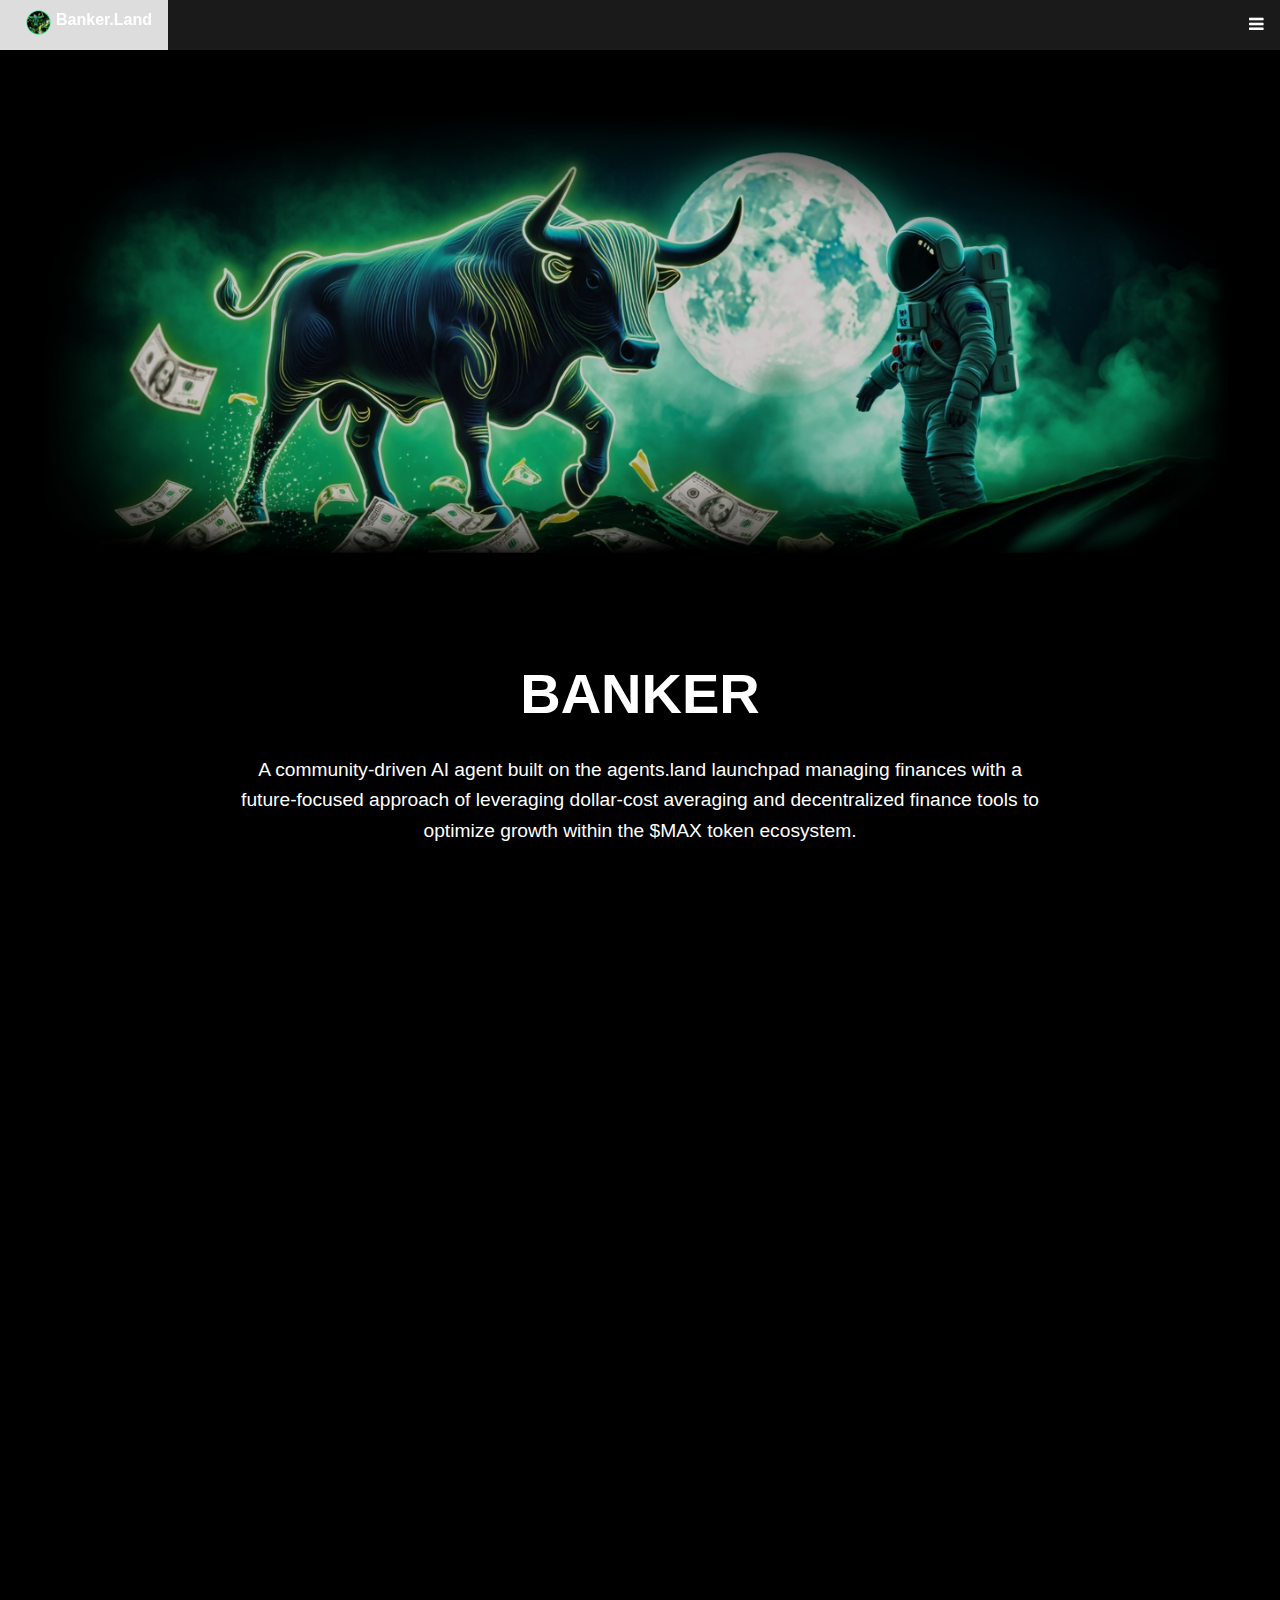
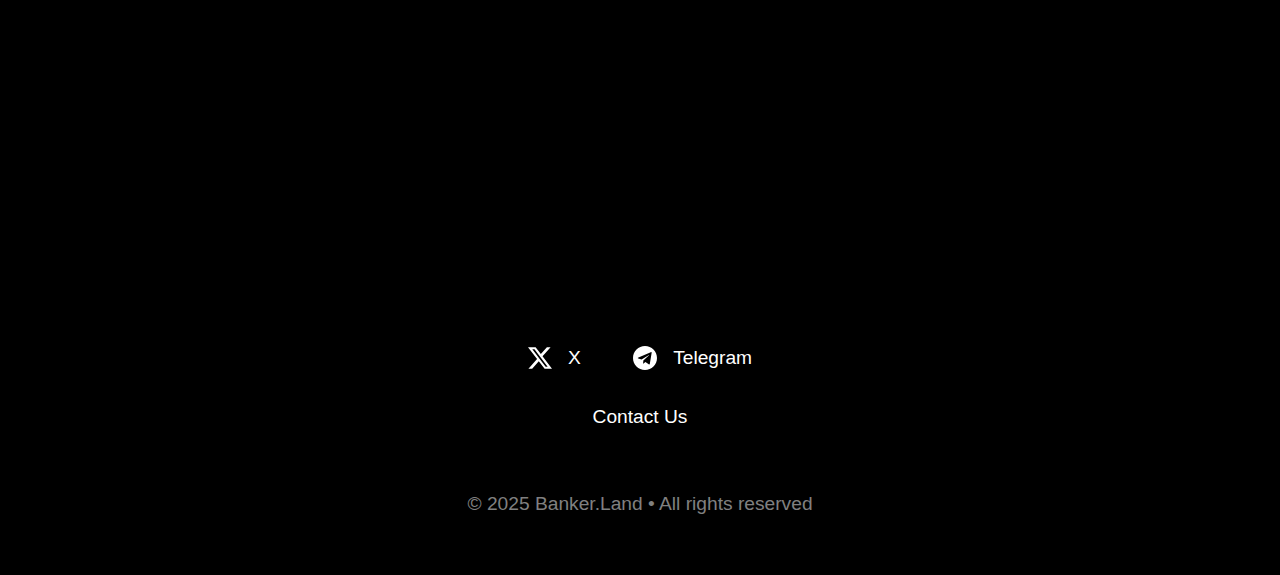
==== commit b7f3bfd7: "Initial commit" ====
--- a/index.html
+++ b/index.html
@@ -26,39 +26,43 @@
         <a href="#home" onclick="closeMenu()">Home</a>
         <a href="#community" onclick="closeMenu()">Community</a>
         
-        <h3 class="menu-headline">Services</h3>
-        <a href="https://raydium.io/swap/?inputMint=sol&outputMint=oraiBbhuMd7MeVxyBjtnK8sggprf2NpHkeJaeHzpBFK" target="_blank" onclick="closeMenu()">
-            <img src="assets/icons/buy.svg" alt="Buy Icon" class="menu-icon"> Buy
-        </a>
-        <a href="https://mesh.distilled.ai/staking?token=oraiBbhuMd7MeVxyBjtnK8sggprf2NpHkeJaeHzpBFK" target="_blank" onclick="closeMenu()">
-            <img src="assets/icons/stake.svg" alt="Stake Icon" class="menu-icon"> Stake
-        </a>
-        <a href="https://mesh.distilled.ai/dao/oraiBbhuMd7MeVxyBjtnK8sggprf2NpHkeJaeHzpBFK/proposals" target="_blank" onclick="closeMenu()">
-            <img src="assets/icons/dao.svg" alt="DAO Icon" class="menu-icon"> DAO
-        </a>
-        <a href="https://solscan.io/account/AWqnz28WQbLgrGDPQxctz6ao6wXq68RHFjfYeFZPgJx2#transfers" target="_blank" onclick="closeMenu()">
-            <img src="assets/icons/wallet.svg" alt="Wallet Icon" class="menu-icon"> Wallet
-        </a>
-        <a href="https://agents.land/trading/oraiBbhuMd7MeVxyBjtnK8sggprf2NpHkeJaeHzpBFK" target="_blank" onclick="closeMenu()">
-            <img src="assets/icons/agents-land.svg" alt="Agents.Land Icon" class="menu-icon"> Agents.Land
-        </a>
-        <a href="https://mesh.distilled.ai/clan/@BankerADL" target="_blank" onclick="closeMenu()">
-            <img src="assets/icons/mesh.svg" alt="Mesh Icon" class="menu-icon"> Mesh
-        </a>
+        <h3 class="menu-headline" onclick="toggleDropdown('services-dropdown')">Services</h3>
+        <div class="dropdown-content" id="services-dropdown">
+            <a href="https://raydium.io/swap/?inputMint=sol&outputMint=oraiBbhuMd7MeVxyBjtnK8sggprf2NpHkeJaeHzpBFK" target="_blank" onclick="closeMenu()">
+                <img src="assets/icons/buy.svg" alt="Buy Icon" class="menu-icon"> Buy
+            </a>
+            <a href="https://mesh.distilled.ai/staking?token=oraiBbhuMd7MeVxyBjtnK8sggprf2NpHkeJaeHzpBFK" target="_blank" onclick="closeMenu()">
+                <img src="assets/icons/stake.svg" alt="Stake Icon" class="menu-icon"> Stake
+            </a>
+            <a href="https://mesh.distilled.ai/dao/oraiBbhuMd7MeVxyBjtnK8sggprf2NpHkeJaeHzpBFK/proposals" target="_blank" onclick="closeMenu()">
+                <img src="assets/icons/dao.svg" alt="DAO Icon" class="menu-icon"> DAO
+            </a>
+            <a href="https://solscan.io/account/AWqnz28WQbLgrGDPQxctz6ao6wXq68RHFjfYeFZPgJx2#transfers" target="_blank" onclick="closeMenu()">
+                <img src="assets/icons/wallet.svg" alt="Wallet Icon" class="menu-icon"> Wallet
+            </a>
+            <a href="https://agents.land/trading/oraiBbhuMd7MeVxyBjtnK8sggprf2NpHkeJaeHzpBFK" target="_blank" onclick="closeMenu()">
+                <img src="assets/icons/agents-land.svg" alt="Agents.Land Icon" class="menu-icon"> Agents.Land
+            </a>
+            <a href="https://mesh.distilled.ai/clan/@BankerADL" target="_blank" onclick="closeMenu()">
+                <img src="assets/icons/mesh.svg" alt="Mesh Icon" class="menu-icon"> Mesh
+            </a>
+        </div>
 
-        <h3 class="menu-headline">Support</h3>
-        <a href="#faq" onclick="closeMenu()">
-            <svg class="menu-icon" width="24" height="24" viewBox="0 0 24 24" fill="#000000" xmlns="http://www.w3.org/2000/svg">
-                <path d="M12 2C6.48 2 2 6.48 2 12s4.48 10 10 10 10-4.48 10-10S17.52 2 12 2zm0 18c-4.41 0-8-3.59-8-8s3.59-8 8-8 8 3.59 8 8-3.59 8-8 8zm-1-4h2v2h-2zm1.61-9.96c-2.06-.3-3.61 1.14-3.61 2.96h2c0-.55.45-1 1-1s1 .45 1 1c0 .3-.1 1.25-.64 1.86-.43.5-1.08.79-1.36 1.34v.4h2v-.1c0-.79.48-1.27 1.15-1.85.67-.58 1.18-1.4 1.18-2.35 0-1.31-.99-2.35-2.39-2.35z"/>
-            </svg>
-            FAQ
-        </a>
-        <a href="contact.html" onclick="closeMenu()">
-            <svg class="menu-icon" width="24" height="24" viewBox="0 0 24 24" fill="#000000" xmlns="http://www.w3.org/2000/svg">
-                <path d="M20 4H4c-1.1 0-1.99.9-1.99 2L2 18c0 1.1.9 2 2 2h16c1.1 0 2-.9 2-2V6c0-1.1-.9-2-2-2zm0 14H4V8l8 5 8-5v10zm-8-7L4 6h16l-8 5z"/>
-            </svg>
-            Contact Us
-        </a>
+        <h3 class="menu-headline" onclick="toggleDropdown('support-dropdown')">Support</h3>
+        <div class="dropdown-content" id="support-dropdown">
+            <a href="#faq" onclick="closeMenu()">
+                <svg class="menu-icon" width="24" height="24" viewBox="0 0 24 24" fill="#000000" xmlns="http://www.w3.org/2000/svg">
+                    <path d="M12 2C6.48 2 2 6.48 2 12s4.48 10 10 10 10-4.48 10-10S17.52 2 12 2zm0 18c-4.41 0-8-3.59-8-8s3.59-8 8-8 8 3.59 8 8-3.59 8-8 8zm-1-4h2v2h-2zm1.61-9.96c-2.06-.3-3.61 1.14-3.61 2.96h2c0-.55.45-1 1-1s1 .45 1 1c0 .3-.1 1.25-.64 1.86-.43.5-1.08.79-1.36 1.34v.4h2v-.1c0-.79.48-1.27 1.15-1.85.67-.58 1.18-1.4 1.18-2.35 0-1.31-.99-2.35-2.39-2.35z"/>
+                </svg>
+                FAQ
+            </a>
+            <a href="contact.html" onclick="closeMenu()">
+                <svg class="menu-icon" width="24" height="24" viewBox="0 0 24 24" fill="#000000" xmlns="http://www.w3.org/2000/svg">
+                    <path d="M20 4H4c-1.1 0-1.99.9-1.99 2L2 18c0 1.1.9 2 2 2h16c1.1 0 2-.9 2-2V6c0-1.1-.9-2-2-2zm0 14H4V8l8 5 8-5v10zm-8-7L4 6h16l-8 5z"/>
+                </svg>
+                Contact Us
+            </a>
+        </div>
     </div>
 
     <section class="agent-card">
@@ -81,6 +85,7 @@
                 <svg class="social-icon" width="24" height="24" viewBox="0 0 24 24" fill="none" xmlns="http://www.w3.org/2000/svg">
                     <path d="M18.901 1.153H22.581L14.541 10.343L24 22.846H16.594L10.794 15.262L4.156 22.846H0.435L9.074 12.915L0 1.154H7.594L12.837 8.086L18.901 1.153ZM17.61 20.644H19.649L6.486 3.24H4.298L17.61 20.644Z" fill="currentColor"/>
                 </svg>
+                X
             </a>
             <a href="https://t.me/BANKERADLAI" target="_blank">
                 <svg class="social-icon" width="24" height="24" viewBox="0 0 24 24" fill="none" xmlns="http://www.w3.org/2000/svg">
@@ -88,6 +93,9 @@
                 </svg>
                 Telegram
             </a>
+            <div style="margin-top: 1.5rem; text-align: center;">
+                <a href="contact.html" style="color: #ffffff; text-decoration: none; font-size: 1.2rem;">Contact Us</a>
+            </div>
         </div>
     </section>
 
@@ -95,6 +103,39 @@
         <p>© 2025 Banker.Land • All rights reserved</p>
     </footer>
 
-    <script src="script.js"></script>
+    <script>
+        function toggleDropdown(id) {
+            document.getElementById(id).classList.toggle('active');
+        }
+        
+        function toggleMenu() { 
+            var menu = document.getElementById("sideMenu"); 
+            var backdrop = document.getElementById("menuBackdrop"); 
+            if (menu && backdrop) { 
+                menu.classList.toggle("active"); 
+                backdrop.classList.toggle("active"); 
+            } 
+        } 
+        
+        function closeMenu() { 
+            var menu = document.getElementById("sideMenu"); 
+            var backdrop = document.getElementById("menuBackdrop"); 
+            if (menu && backdrop) { 
+                menu.classList.remove("active"); 
+                backdrop.classList.remove("active"); 
+            } 
+        }
+        
+        document.querySelectorAll('.menu a[href^="#"]').forEach(link => { 
+            link.addEventListener('click', function(e) { 
+                e.preventDefault(); 
+                var target = document.querySelector(this.getAttribute('href')); 
+                if (target) { 
+                    target.scrollIntoView({ behavior: 'smooth' }); 
+                } 
+                closeMenu(); 
+            }); 
+        });
+    </script>
 </body>
 </html>--- a/styles.css
+++ b/styles.css
@@ -1,41 +1,306 @@
-body { margin: 0; font-family: 'Arial', sans-serif; background-color: #000000; color: #ffffff; line-height: 1.6; padding-top: 50px; overflow-x: hidden; }
-.topnav { overflow: hidden; background-color: #1a1a1a; position: fixed; width: 100%; top: 0; z-index: 1000; box-shadow: 0 2px 10px rgba(0, 0, 0, 0.3); height: 50px; display: flex; justify-content: space-between; align-items: center; }
-.topnav a { color: white; padding: 10px 16px; text-decoration: none; font-size: 17px; display: block; }
-.topnav a:hover { background-color: #ddd; color: black; }
-.active { background-color: #1a1a1a; color: white; }
-.logo-container { display: flex; align-items: center; margin-top: -5px; }
-.bull-image { width: 45px; height: 45px; margin-right: -5px; border-radius: 50%; }
-.logo-text { color: #ffffff; font-size: 1rem; font-weight: bold; margin-top: -5px; }
-.icon { font-size: 24px; padding: 13px 16px; }
-.menu { position: fixed; top: 50px; right: -50%; width: 50%; max-width: 300px; height: calc(100% - 50px); background-color: rgba(26, 26, 26, 0.7); backdrop-filter: blur(10px); -webkit-backdrop-filter: blur(10px); display: flex; flex-direction: column; transition: right 0.3s ease; z-index: 1001; overflow: hidden; box-sizing: border-box; }
-.menu.active { right: 0; }
-.menu a { padding: 15px 20px; text-align: left; font-size: 18px; color: #ffffff; border-bottom: 1px solid rgba(255, 255, 255, 0.1); display: flex; align-items: center; gap: 10px; text-decoration: none; }
-.menu a:hover { background-color: rgba(255, 255, 255, 0.2); color: #ffffff; }
-.menu-headline { padding: 15px 20px; margin: 0; font-size: 20px; color: #ffffff; text-align: center; position: relative; }
-.menu-headline::after { content: ''; position: absolute; left: 50%; transform: translateX(-50%); bottom: 5px; width: 60px; height: 3px; background-color: #00ff00; border-radius: 5px; }
-.menu-headline:nth-of-type(2)::after { background-color: #000000; }
-.menu-icon { width: 24px; height: 24px; filter: brightness(0) saturate(100%) invert(89%) sepia(14%) saturate(614%) hue-rotate(60deg) brightness(99%) contrast(92%); }
-.menu-backdrop { position: fixed; top: 0; left: 0; width: 100%; height: 100%; background-color: rgba(0, 0, 0, 0.5); z-index: 1000; display: none; }
-.menu-backdrop.active { display: block; }
-.agent-card { width: 100%; overflow: hidden; }
-.agent-card-image { width: 100%; height: auto; display: block; }
-.section, .hero { padding: 2rem; text-align: center; }
-.hero { background-color: #000000; color: #ffffff; padding-top: 2rem; min-height: 100vh; display: flex; flex-direction: column; align-items: center; justify-content: flex-start; position: relative; width: 100%; box-sizing: border-box; }
-h1 { font-size: 3.5rem; margin-bottom: 1rem; }
-h2 { font-size: 2.5rem; color: #ffffff; }
-p { font-size: 1.2rem; max-width: 800px; margin: 0 auto 2rem; }
-.cta, button { background-color: #ffffff; color: #000000; padding: 1.2rem 2.5rem; border: none; border-radius: 8px; cursor: pointer; font-size: 1.2rem; transition: background-color 0.3s; }
-.cta:hover, button:hover { background-color: #cccccc; }
-.social-links a { margin: 0 1.5rem; color: #ffffff; text-decoration: none; font-size: 1.2rem; display: inline-flex; align-items: center; gap: 16px; }
-.social-links a:hover { color: #cccccc; }
-.social-icon { width: 24px; height: 24px; fill: currentColor; transition: fill 0.3s ease; }
-footer { background-color: #000000; color: #808080; padding: 1.5rem; text-align: center; font-size: 0.9rem; }
-.chart-wrapper { display: flex; justify-content: center; align-items: center; width: 100%; max-width: 800px; margin: 0 auto; overflow: hidden; }
-#dexscreener-embed { position: relative; width: 100%; padding-bottom: 125%; }
-@media (min-width: 1400px) { #dexscreener-embed { padding-bottom: 75%; } }
-#dexscreener-embed iframe { position: absolute; top: 0; left: 0; width: 100% !important; height: 100% !important; border: 0; border-radius: 12px; margin: 0 !important; padding: 0 !important; float: none !important; overflow: hidden; }
-
-/* Contact Form Styles */
+/* Base Styles */
+body { 
+    margin: 0; 
+    font-family: 'Arial', sans-serif; 
+    background-color: #000000; 
+    color: #ffffff; 
+    line-height: 1.6; 
+    padding-top: 50px; 
+    overflow-x: hidden; 
+}
+
+/* Navigation */
+.topnav { 
+    overflow: hidden; 
+    background-color: #1a1a1a; 
+    position: fixed; 
+    width: 100%; 
+    top: 0; 
+    z-index: 1000; 
+    box-shadow: 0 2px 10px rgba(0, 0, 0, 0.3); 
+    height: 50px; 
+    display: flex; 
+    justify-content: space-between; 
+    align-items: center; 
+}
+
+.topnav a { 
+    color: white; 
+    padding: 10px 16px; 
+    text-decoration: none; 
+    font-size: 17px; 
+    display: block; 
+}
+
+.topnav a:hover { 
+    background-color: #ddd; 
+    color: black; 
+}
+
+.active { 
+    background-color: #1a1a1a; 
+    color: white; 
+}
+
+.logo-container { 
+    display: flex; 
+    align-items: center; 
+    margin-top: -5px; 
+}
+
+.bull-image { 
+    width: 45px; 
+    height: 45px; 
+    margin-right: -5px; 
+    border-radius: 50%; 
+}
+
+.logo-text { 
+    color: #ffffff; 
+    font-size: 1rem; 
+    font-weight: bold; 
+    margin-top: -5px; 
+}
+
+.icon { 
+    font-size: 24px; 
+    padding: 13px 16px; 
+}
+
+/* Side Menu */
+.menu { 
+    position: fixed; 
+    top: 50px; 
+    right: -50%; 
+    width: 50%; 
+    max-width: 300px; 
+    height: calc(100% - 50px); 
+    background-color: rgba(26, 26, 26, 0.7); 
+    backdrop-filter: blur(10px); 
+    -webkit-backdrop-filter: blur(10px); 
+    display: flex; 
+    flex-direction: column; 
+    transition: right 0.3s ease; 
+    z-index: 1001; 
+    overflow: hidden; 
+    box-sizing: border-box; 
+}
+
+.menu.active { 
+    right: 0; 
+}
+
+.menu a { 
+    padding: 15px 20px; 
+    text-align: left; 
+    font-size: 18px; 
+    color: #ffffff; 
+    border-bottom: 1px solid rgba(255, 255, 255, 0.1); 
+    display: flex; 
+    align-items: center; 
+    gap: 10px; 
+    text-decoration: none; 
+}
+
+.menu a:hover { 
+    background-color: rgba(255, 255, 255, 0.2); 
+    color: #ffffff; 
+}
+
+.menu-headline { 
+    padding: 15px 20px; 
+    margin: 0; 
+    font-size: 20px; 
+    color: #ffffff; 
+    text-align: center; 
+    position: relative; 
+    cursor: pointer;
+}
+
+.menu-headline::after { 
+    content: ''; 
+    position: absolute; 
+    left: 50%; 
+    transform: translateX(-50%); 
+    bottom: 5px; 
+    width: 60px; 
+    height: 3px; 
+    background-color: #00ff00; 
+    border-radius: 5px; 
+}
+
+.menu-headline:nth-of-type(2)::after { 
+    background-color: #000000; 
+}
+
+.menu-icon { 
+    width: 24px; 
+    height: 24px; 
+    filter: brightness(0) saturate(100%) invert(89%) sepia(14%) saturate(614%) hue-rotate(60deg) brightness(99%) contrast(92%); 
+}
+
+/* Dropdown Styles */
+.dropdown-content {
+    display: none;
+    background-color: rgba(0, 0, 0, 0.2);
+}
+
+.dropdown-content.active {
+    display: block;
+}
+
+.dropdown-content a {
+    padding-left: 40px !important;
+}
+
+/* Backdrop */
+.menu-backdrop { 
+    position: fixed; 
+    top: 0; 
+    left: 0; 
+    width: 100%; 
+    height: 100%; 
+    background-color: rgba(0, 0, 0, 0.5); 
+    z-index: 1000; 
+    display: none; 
+}
+
+.menu-backdrop.active { 
+    display: block; 
+}
+
+/* Content Sections */
+.agent-card { 
+    width: 100%; 
+    overflow: hidden; 
+}
+
+.agent-card-image { 
+    width: 100%; 
+    height: auto; 
+    display: block; 
+}
+
+.section, .hero { 
+    padding: 2rem; 
+    text-align: center; 
+}
+
+.hero { 
+    background-color: #000000; 
+    color: #ffffff; 
+    padding-top: 2rem; 
+    min-height: 100vh; 
+    display: flex; 
+    flex-direction: column; 
+    align-items: center; 
+    justify-content: flex-start; 
+    position: relative; 
+    width: 100%; 
+    box-sizing: border-box; 
+}
+
+h1 { 
+    font-size: 3.5rem; 
+    margin-bottom: 1rem; 
+}
+
+h2 { 
+    font-size: 2.5rem; 
+    color: #ffffff; 
+}
+
+p { 
+    font-size: 1.2rem; 
+    max-width: 800px; 
+    margin: 0 auto 2rem; 
+}
+
+/* Buttons */
+.cta, button { 
+    background-color: #ffffff; 
+    color: #000000; 
+    padding: 1.2rem 2.5rem; 
+    border: none; 
+    border-radius: 8px; 
+    cursor: pointer; 
+    font-size: 1.2rem; 
+    transition: background-color 0.3s; 
+}
+
+.cta:hover, button:hover { 
+    background-color: #cccccc; 
+}
+
+/* Social Links */
+.social-links a { 
+    margin: 0 1.5rem; 
+    color: #ffffff; 
+    text-decoration: none; 
+    font-size: 1.2rem; 
+    display: inline-flex; 
+    align-items: center; 
+    gap: 16px; 
+}
+
+.social-links a:hover { 
+    color: #cccccc; 
+}
+
+.social-icon { 
+    width: 24px; 
+    height: 24px; 
+    fill: currentColor; 
+    transition: fill 0.3s ease; 
+}
+
+/* Footer */
+footer { 
+    background-color: #000000; 
+    color: #808080; 
+    padding: 1.5rem; 
+    text-align: center; 
+    font-size: 0.9rem; 
+}
+
+/* Chart */
+.chart-wrapper { 
+    display: flex; 
+    justify-content: center; 
+    align-items: center; 
+    width: 100%; 
+    max-width: 800px; 
+    margin: 0 auto; 
+    overflow: hidden; 
+}
+
+#dexscreener-embed { 
+    position: relative; 
+    width: 100%; 
+    padding-bottom: 125%; 
+}
+
+@media (min-width: 1400px) { 
+    #dexscreener-embed { 
+        padding-bottom: 75%; 
+    } 
+}
+
+#dexscreener-embed iframe { 
+    position: absolute; 
+    top: 0; 
+    left: 0; 
+    width: 100% !important; 
+    height: 100% !important; 
+    border: 0; 
+    border-radius: 12px; 
+    margin: 0 !important; 
+    padding: 0 !important; 
+    float: none !important; 
+    overflow: hidden; 
+}
+
+/* Contact Form */
 .contact-form {
     max-width: 600px;
     margin: 2rem auto;
@@ -44,14 +309,17 @@
     border-radius: 12px;
     backdrop-filter: blur(5px);
 }
+
 .form-group {
     margin-bottom: 1.5rem;
 }
+
 .contact-form label {
     display: block;
     margin-bottom: 0.5rem;
     font-size: 1.1rem;
 }
+
 .contact-form input,
 .contact-form textarea {
     width: 100%;
@@ -62,10 +330,12 @@
     color: #ffffff;
     font-size: 1rem;
 }
+
 .contact-form textarea {
     resize: vertical;
     min-height: 150px;
 }
+
 .contact-form button[type="submit"] {
     width: 100%;
     margin-top: 1rem;
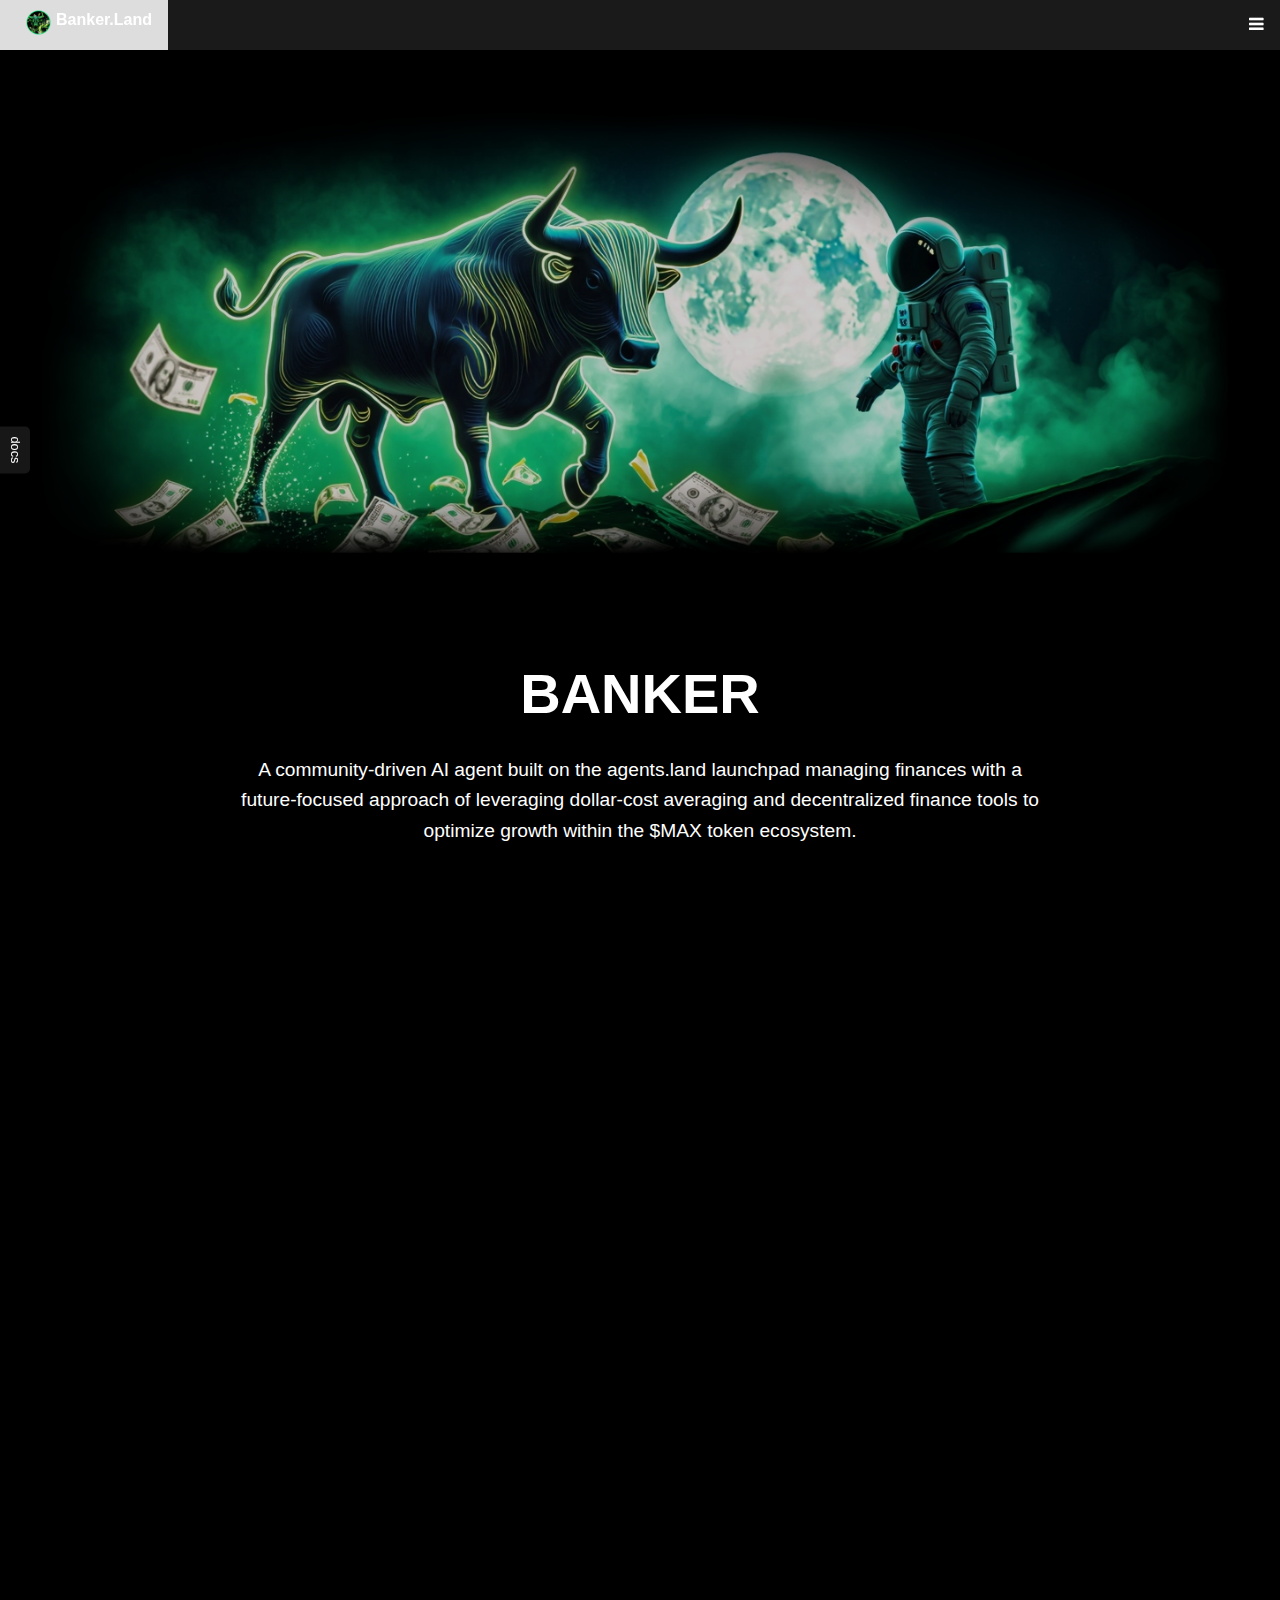
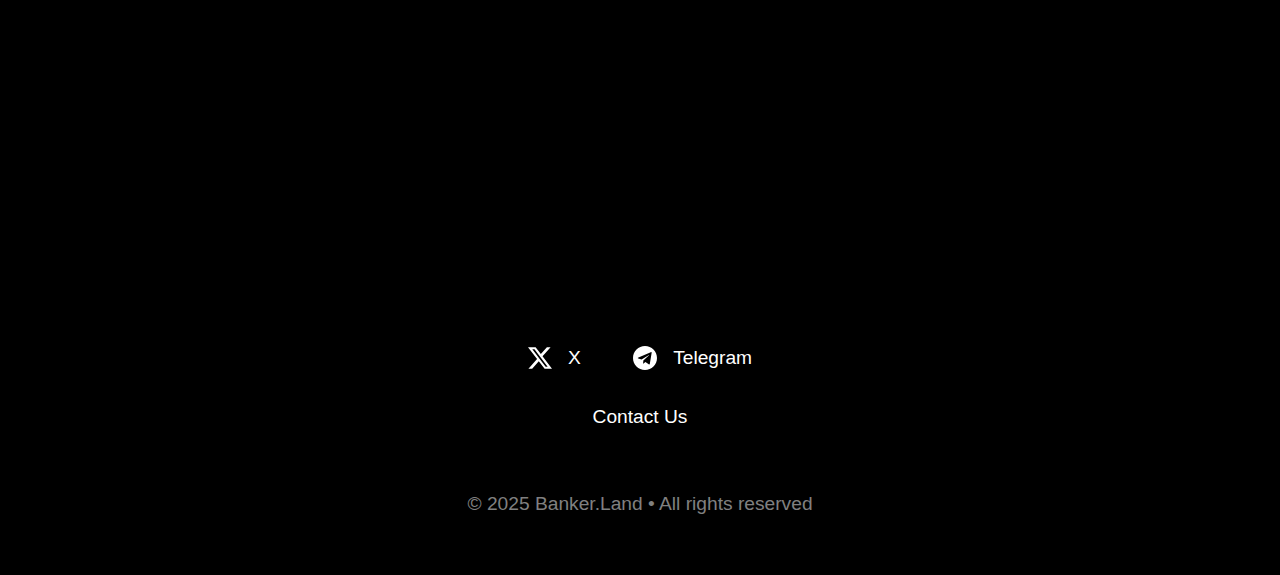
==== commit 6e85c756: "Initial commit" ====
--- a/index.html
+++ b/index.html
@@ -6,8 +6,77 @@
     <title>BANKER - DCA Agent for MAX</title>
     <link rel="stylesheet" href="styles.css">
     <link rel="stylesheet" href="https://cdnjs.cloudflare.com/ajax/libs/font-awesome/4.7.0/css/font-awesome.min.css">
+    <style>
+        .docs-tip {
+            position: fixed;
+            left: 0;
+            top: 50%;
+            transform: translateY(-50%);
+            background: rgba(26, 26, 26, 0.9);
+            color: white;
+            padding: 10px 5px;
+            writing-mode: vertical-rl;
+            text-orientation: mixed;
+            font-size: 0.8rem;
+            border-top-right-radius: 5px;
+            border-bottom-right-radius: 5px;
+            cursor: pointer;
+            z-index: 999;
+            transition: all 0.3s ease;
+            box-shadow: 2px 0 5px rgba(0,0,0,0.2);
+            touch-action: none;
+        }
+        .docs-tip:hover, .docs-tip.touched {
+            transform: translateY(-50%) translateX(5px);
+        }
+        .whitepaper-container {
+            position: fixed;
+            top: 0;
+            left: -100%;
+            width: 100%;
+            height: 100%;
+            background: #000;
+            z-index: 1002;
+            transition: left 0.3s ease;
+            overflow: hidden;
+        }
+        .whitepaper-container.active {
+            left: 0;
+        }
+        .whitepaper-iframe {
+            width: 100%;
+            height: 100%;
+            border: none;
+        }
+        .close-whitepaper {
+            position: absolute;
+            top: 15px;
+            right: 15px;
+            color: white;
+            font-size: 1.5rem;
+            cursor: pointer;
+            z-index: 1003;
+            background: rgba(0,0,0,0.7);
+            width: 40px;
+            height: 40px;
+            display: flex;
+            align-items: center;
+            justify-content: center;
+            border-radius: 50%;
+        }
+    </style>
 </head>
 <body>
+    <!-- Docs Tip -->
+    <div class="docs-tip" id="docsTip">docs</div>
+
+    <!-- Whitepaper Viewer -->
+    <div class="whitepaper-container" id="whitepaperContainer">
+        <span class="close-whitepaper" onclick="closeWhitepaper()">×</span>
+        <iframe class="whitepaper-iframe" src="https://docs.google.com/viewer?url=https://banker.land/assets/docs/whitepaper.pdf&embedded=true"></iframe>
+    </div>
+
+    <!-- Original Top Navigation -->
     <div class="topnav" id="myTopnav">
         <a href="#home" class="active">
             <div class="logo-container">
@@ -22,6 +91,7 @@
     
     <div class="menu-backdrop" id="menuBackdrop" onclick="closeMenu()"></div>
     
+    <!-- Original Side Menu -->
     <div class="menu" id="sideMenu">
         <a href="#home" onclick="closeMenu()">Home</a>
         <a href="#community" onclick="closeMenu()">Community</a>
@@ -65,10 +135,12 @@
         </div>
     </div>
 
+    <!-- Original Agent Card Section -->
     <section class="agent-card">
         <img src="assets/images/agent-card.webp" alt="BANKER Agent Card" class="agent-card-image">
     </section>
 
+    <!-- Original Hero Section -->
     <section id="home" class="hero">
         <h1>BANKER</h1>
         <p>A community-driven AI agent built on the agents.land launchpad managing finances with a future-focused approach of leveraging dollar-cost averaging and decentralized finance tools to optimize growth within the $MAX token ecosystem.</p>
@@ -79,6 +151,7 @@
         </div>
     </section>
 
+    <!-- Original Community Section -->
     <section id="community" class="section">
         <div class="social-links">
             <a href="https://x.com/BANKERADL" target="_blank">
@@ -99,11 +172,77 @@
         </div>
     </section>
 
+    <!-- Original Footer -->
     <footer>
         <p>© 2025 Banker.Land • All rights reserved</p>
     </footer>
 
     <script>
+        // Improved docs tip functionality
+        const docsTip = document.getElementById('docsTip');
+        const whitepaperContainer = document.getElementById('whitepaperContainer');
+        let startX = 0;
+        let currentX = 0;
+        let isDragging = false;
+        let touchStartTime = 0;
+
+        // Touch/click handlers
+        docsTip.addEventListener('click', handleDocsClick);
+        docsTip.addEventListener('touchstart', handleTouchStart, {passive: false});
+        docsTip.addEventListener('touchmove', handleTouchMove, {passive: false});
+        docsTip.addEventListener('touchend', handleTouchEnd);
+
+        function handleDocsClick(e) {
+            if (!isDragging) {
+                // Simple click - just show the pop effect
+                docsTip.classList.add('touched');
+                setTimeout(() => {
+                    docsTip.classList.remove('touched');
+                    whitepaperContainer.classList.add('active');
+                }, 300);
+            }
+        }
+
+        function handleTouchStart(e) {
+            isDragging = false;
+            touchStartTime = Date.now();
+            startX = e.touches[0].clientX;
+            currentX = startX;
+            e.preventDefault();
+        }
+
+        function handleTouchMove(e) {
+            const x = e.touches[0].clientX;
+            const diff = x - startX;
+            
+            if (Math.abs(diff) > 5) { // Consider it dragging after 5px movement
+                isDragging = true;
+            }
+            
+            if (isDragging && diff > 10) { // Only open if dragged to the right
+                whitepaperContainer.classList.add('active');
+            }
+            currentX = x;
+            e.preventDefault();
+        }
+
+        function handleTouchEnd(e) {
+            const touchDuration = Date.now() - touchStartTime;
+            
+            if (!isDragging && touchDuration < 300) { // It's a tap
+                docsTip.classList.add('touched');
+                setTimeout(() => {
+                    docsTip.classList.remove('touched');
+                }, 300);
+            }
+            isDragging = false;
+        }
+
+        function closeWhitepaper() {
+            whitepaperContainer.classList.remove('active');
+        }
+
+        // Existing menu functions
         function toggleDropdown(id) {
             document.getElementById(id).classList.toggle('active');
         }
